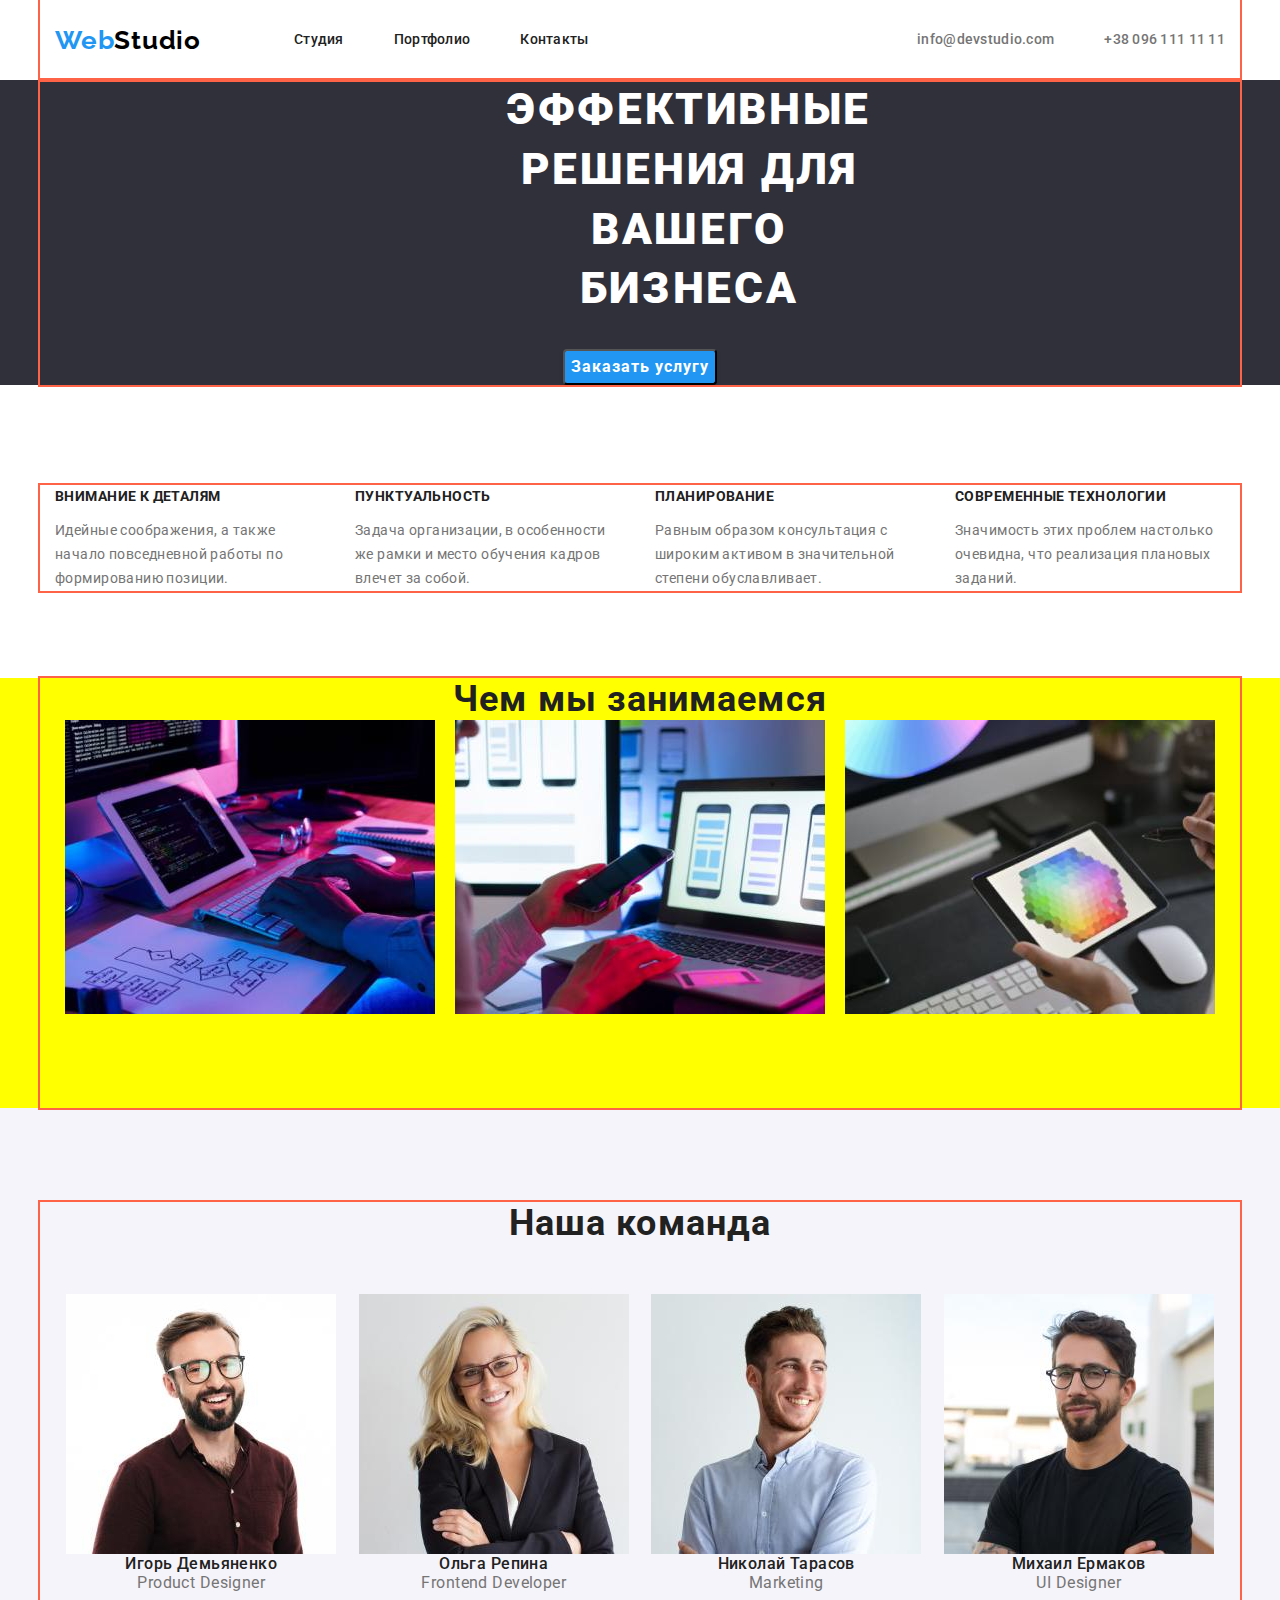
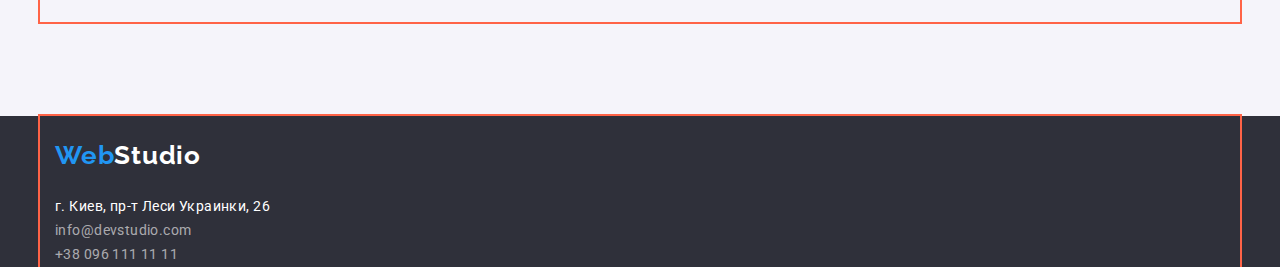
==== index.html @ dabff75e "rep" ====
<!DOCTYPE html>
<html lang="ru">
  <head>
    <meta charset="UTF-8" />
    <meta http-equiv="X-UA-Compatible" content="IE=edge" />
    <meta name="viewport" content="width=device-width, initial-scale=1.0" />
    <link
      rel="stylesheet"
      href="https://cdnjs.cloudflare.com/ajax/libs/modern-normalize/1.1.0/modern-normalize.min.css"
    />
    <link rel="preconnect" href="https://fonts.googleapis.com" />
    <link rel="preconnect" href="https://fonts.gstatic.com" crossorigin />
    <link
      href="https://fonts.googleapis.com/css2?family=Raleway:wght@700&family=Roboto:wght@400;500;700;900&display=swap"
      rel="stylesheet"
    />
    <!-- normalize -->
    <link
      rel="stylesheet"
      href="https://cdnjs.cloudflare.com/ajax/libs/modern-normalize/1.1.0/modern-normalize.min.css"
      integrity="sha512-wpPYUAdjBVSE4KJnH1VR1HeZfpl1ub8YT/NKx4PuQ5NmX2tKuGu6U/JRp5y+Y8XG2tV+wKQpNHVUX03MfMFn9Q=="
      crossorigin="anonymous"
      referrerpolicy="no-referrer"
    />
    <link rel="stylesheet" href="./css/style.css" />
    <title>WebStudio</title>
  </head>
  <body>
    <!--Шапка сторінки-->
    <header class="header">
      <div class="container">
        <nav class="nav header-container">
          <a class="logo link" href="./index.html">Web<span class="header-logo">Studio</span></a>
          <ul class="list site-nav">
            <li class="item"><a class="link" href="./index.html">Студия</a></li>
            <li class="item"><a class="link" href="./portfolio.html">Портфолио</a></li>
            <li class="item"><a class="link" href="#contacts">Контакты</a></li>
          </ul>
          <ul class="list header-link">
            <li class="item">
              <a
                class="link"
                href="mailto:info@devstudio.com"
                title="написать эмейл на info@devstudio.com>info@devstudio.com"
                >info@devstudio.com</a
              >
            </li>
            <li class="item">
              <a class="link" href="tel:+380961111111" title="позвонить на +380961111111"
                >+38 096 111 11 11</a
              >
            </li>
          </ul>
        </nav>
      </div>
    </header>
    <main class="index-main">
      <!-- hero -->
      <section class="hero">
        <div class="container">
          <h1 class="hero-title">Эффективные решения для вашего бизнеса</h1>
          <button class="hero-btn" type="button">Заказать услугу</button>
        </div>
      </section>
      <!--Блок Особливості-->
      <section class="features">
        <div class="container">
          <h2 class="section-title visually-hidden">Особености</h2>
          <ul class="list">
            <li class="item">
              <h3 class="title">Внимание к деталям</h3>
              <p class="">
                Идейные соображения, а также начало повседневной работы по формированию позиции.
              </p>
            </li>
            <li class="item">
              <h3 class="title">Пунктуальность</h3>
              <p class="">
                Задача организации, в особенности же рамки и место обучения кадров влечет за собой.
              </p>
            </li>
            <li class="item">
              <h3 class="title">Планирование</h3>
              <p class="">
                Равным образом консультация с широким активом в значительной степени обуславливает.
              </p>
            </li>
            <li class="item">
              <h3 class="title">Современные технологии</h3>
              <p class="">
                Значимость этих проблем настолько очевидна, что реализация плановых заданий.
              </p>
            </li>
          </ul>
        </div>
      </section>
      <!--Чим займаємось-->
      <section class="work" list-item>
        <div class="container">
          <h2 class="section-title">Чем мы занимаемся</h2>
          <ul class="list">
            <li class="list-item">
              <img
                class="work-img"
                src="./images/index-img/imgcodding.jpg"
                alt="Фото написания програмного кода "
                width="370"
                height="294"
              />
            </li>
            <li class="list-item">
              <img
                class="work-img"
                src="./images/index-img/imgapp.jpg"
                alt="Фото создания мобильного приложения"
                width="370"
                height="294"
              />
            </li>
            <li class="list-item">
              <img
                class="work-img"
                src="./images/index-img/imgdesign.jpg"
                alt="Фото подбора дизайна проэкта"
                width="370"
                height="294"
              />
            </li>
          </ul>
        </div>
      </section>
      <!--Наша команда-->
      <section class="team">
        <div class="container">
          <h2 class="section-title">Наша команда</h2>
          <ul class="list">
            <li class="team-item">
              <img
                class="team-img"
                src="./images/index-img/team/imgihordemyanenko.jpg"
                alt="Фото Игоря Демяненка"
                width="270"
                height="260"
              />
              <h3 class="team-title">Игорь Демьяненко</h3>
              <p lang="en" class="team-text">Product Designer</p>
            </li>
            <li class="team-item">
              <img
                class="team-img"
                src="./images/index-img/team/imgolgarepina.jpg"
                alt="Фото Ольги Репиной"
                width="270"
                height="260"
              />
              <h3 class="team-title">Ольга Репина</h3>
              <p lang="en" class="team-text">Frontend Developer</p>
            </li>
            <li class="team-item">
              <img
                class="team-img"
                src="./images/index-img/team/imgnikolaytarasov.jpg"
                alt="Фото Николая Тарасова"
                width="270"
                height="260"
              />
              <h3 class="team-title">Николай Тарасов</h3>
              <p lang="en" class="team-text">Marketing</p>
            </li>
            <li class="team-item">
              <img
                class="team-img"
                src="./images/index-img/team/imgmihailermakov.jpg"
                alt="Фото Михаила Ермакова"
                width="270"
                height="260"
              />
              <h3 class="team-title">Михаил Ермаков</h3>
              <p lang="en" class="team-text">UI Designer</p>
            </li>
          </ul>
        </div>
      </section>
    </main>
    <!-- Footer -->
    <footer class="footer">
      <div class="container">
        <a class="logo link" href="./index.html">Web<span class="footer-logo">Studio</span></a>
        <address class="address" id="contacts">
          <ul class="list">
            <li class="address-item">
              <a
                class="link address-link"
                href="https://goo.gl/maps/cNJtUJa9J2kEtoYp9"
                target="_blank"
                rel="noopener noreferrer"
                title="Ссылка на карты с адресом: г. Киев, пр-т Леси Украинки, 26"
                >г. Киев, пр-т Леси Украинки, 26</a
              >
            </li>
            <li class="address-item">
              <a
                class="link address-link"
                href="mailto:info@devstudio.com"
                title="написать эмейл на info@devstudio.com"
                >info@devstudio.com</a
              >
            </li>
            <li class="address-item address-link">
              <a class="link" href="tel:+380961111111" title="позвонить на +380961111111"
                >+38 096 111 11 11</a
              >
            </li>
          </ul>
        </address>
      </div>
    </footer>
  </body>
</html>
---- css/style.css ----
/* Link Styles */
:root {
	/* Кольори */
	--primary-black: #212121;
	--primary-white: #FFFFFF;
	--dark-background: #2F303A;
	--transparent-white: rgba(255, 255, 255, 0.6);
	--accent: #2196F3;
	--logo-bl: #000000;
	--page-grey: #757575;
	--main-font-family: "Roboto", sans-serif;
	--logo-font-family: "Raleway", sans-serif;
	--btn-hover: #188CE8;
	--light-grey-bgc: #F5F4FA;
}
/* visually-hidden */

.visually-hidden {
	position: absolute;
	white-space: nowrap;
	width: 1px;
	height: 1px;
	overflow: hidden;
	border: 0;
	padding: 0;
	clip: rect(0 0 0 0);
	clip-path: inset(50%);
	margin: -1px;
}

/* hover */
.site-nav .link:hover,
.site-nav .link:focus,
.header-link .link:hover,
.header-link .link:focus,
.address-link:hover,
.address-link:focus {
	color: var(--accent);
}


/* hero-btn hover */
.hero-btn:hover,
.hero-btn:focus {
	color: var(--primary-white);
	background-color: var(--btn-hover);
}


/* Global styles */
body {
	font-family: var(--main-font-family);
	font-size: 14px;
	line-height: 1.71;
	letter-spacing: 0.03em;
	color: var(--page-grey);
}
::selection {
	background-color: var(--accent);
	color: #FFFFFF;
}


/* reset styles */
.list {
	margin: 0;
	padding: 0;
	list-style: none;
}


h1,
h2,
h3,
h4,
h5,
h6,
p {
	margin: 0;
}

img {
	display: block;
}

.link {
	text-decoration: none;
	color: currentColor;
}


.container {
	width: 1200px;
	margin-left: auto;
	margin-right: auto;
	padding-left: 15px;
	padding-right: 15px;
	outline: 2px solid tomato;
}


/* header */
.header {
	background-color: var(--primary-white);

	font-weight: 500;
	font-size: 14px;
	line-height: 1.14;
	letter-spacing: 0.02em;

}
.logo {
	margin-right: 93px;
	display: inline-block;
	padding-top: 24px;
	padding-bottom: 24px;

	color: var(--accent);

	font-family: var(--logo-font-family);
	font-weight: 700;
	font-size: 26px;
	line-height: 1.19;
	letter-spacing: 0.03em;
}

.header-logo {
	color: var(--logo-bl);
}

.site-nav .link {
	display: block;
	padding-top: 32px;
	padding-bottom: 32px;

	color: var(--primary-black);


}

.header-container {
	display: flex;
	align-items: center;

	margin-left: 0;
	margin-right: 0;
}

.site-nav {
	display: flex;

}

.site-nav .item:not(:last-child) {
	margin-right: 50px;
}

.header-link {
	display: flex;
	margin-left: auto;
}

.header-link .item+.item {
	margin-left: 50px;

}
.header-link .link {
	display: block;
	padding-top: 32px;
	padding-bottom: 32px;

	color: var(--page-grey);

}
/* index-page styles */


/* Custom Styles */
.section-title {
	font-weight: 700;
	font-size: 36px;
	line-height: 1.17;
	text-align: center;
	letter-spacing: 0.03em;
	color: var(--primary-black);
}


/* hero-section styles */

.hero-btn {
	display: flex;
	align-items: center;
	margin-top: 0;
	margin-left: auto;
	margin-right: auto;

	background-color: var(--accent);
	box-shadow: 0px 4px 4px rgba(0, 0, 0, 0.15);
	border-radius: 4px;

	color: var(--primary-white);
	font-family: inherit;
	font-weight: 700;
	font-size: 16px;
	line-height: 1.88;	
	text-align: center;
	letter-spacing: 0.06em;
	cursor: pointer;
}

.hero {
	margin-top: 0;
	margin-bottom: 0;
	text-align: center;
	background-color: var(--dark-background);
}

.hero-title {
	display: inline-block;
	margin: 0 452px;
	margin-bottom: 30px;
	font-weight: 900;
	font-size: 44px;
	line-height: 1.36;
	text-align: center;
	letter-spacing: 0.06em;
	text-transform: uppercase;
	color: var(--primary-white);
}



/* features-section styles */
.features .section-title {
	margin-top: 0;
	margin-bottom: 67px;

}
.features {
	background: var(--primary-white);
	padding-top: 100px;
	padding-bottom: 87px;
}

.features .title {
	margin-top: 0;
	margin-bottom: 10px;


	font-weight: 700;
	font-size: 14px;
	text-transform: uppercase;
	color: var(--primary-black);
}

.features p {
	margin-top: 0;
	margin-bottom: 87px;

}
.features .list{
	display: flex;
	flex-wrap: wrap;

}
.features .item{
		width: 270px;
}
.features .item + .item{
	margin-left: 30px;
}
.features p:last-child {
	margin-bottom: 0;
}

/* work-section styles */
.work {
	text-align: center;
	background-color: yellow;
	padding-bottom: 94;
	margin-top: 0;
	margin-bottom: 0;
}

.work .section-title {
	display: inline;
	margin-top: 0;
	margin-bottom: 50px;
}

.work .list {
	display: flex;
	flex-direction: row;
}

.work .list-item {
	margin-bottom: 94px;
	margin-left: auto;
	margin-right: auto;
}

.work .list-item:last-child {
	margin-bottom: 0;
}

/* team-section styles */
.team {
	padding-top: 94px;
	padding-bottom: 94px;
	background-color: var(--light-grey-bgc);
}

.team-item {
	text-align: center;

}

.team .list {
	display: flex;
	flex-direction: row;

}

.team .section-title {
	margin-top: 0;
	margin-bottom: 50px;
}

.team-title,
.team-text,
.team-img {
	margin-top: 0;
	font-size: 16px;
	line-height: 1.19;
}

.team-item {
	margin-left: auto;
	margin-right: auto;
}

.team-text {
	margin-bottom: 30px;
}

.team-title {
	color: var(--primary-black);
	font-weight: 500;
}

/* Portfolio-page styles */
.portfolio {
	padding-top: 94px;
	padding-bottom: 94px;
	text-align: left;
}


.portfolio-list .work-names {
	margin-top: 0;
	margin-bottom: 20px;
}

.portfolio-list .subtitle {
	margin-top: 0;
	margin-bottom: 4px;
}

.filter-btn {
	background-color: var(--light-grey-bgc);
	color: var(--primary-black);
	font-family: inherit;
	font-weight: 500;
	font-size: 16px;
	line-height: 1.62;
	text-align: center;
	cursor: pointer;
	border-radius: 4px;
}

.hover-text {
	max-width: 370px;
	margin-top: 0;
}

.filter-list {
	display: flex;
	flex-direction: row;
	align-items: center;
	gap: 8px;
	justify-content: center;
	margin-bottom: 34px;
}

.portfolio-list {
	display: flex;
	flex-wrap: wrap;
	align-items: center;
	justify-content: center;
	gap: 15px;
	padding-bottom: 20px;
}

.filter-btn:hover,
.filter-btn:focus {
	background-color: var(--accent);
	color: var(--primary-white);
}


.portfolio-list .subtitle {
	font-weight: 700;
	font-size: 18px;
	line-height: 2;
	letter-spacing: 0.06em;
	color: var(--primary-black);

}

.portfolio-list .work-names {
	font-size: 16px;
	line-height: 1.88;
	margin-top: 0;
	margin-bottom: 0;
}




/* footer styles */
.footer-logo {
	color: var(--primary-white);
}

.footer {
	background-color: var(--dark-background);
}

.address-link[target="_blank"] {
	color: var(--primary-white);
}


.address {
	font-style: inherit;
	color: var(--transparent-white);
}
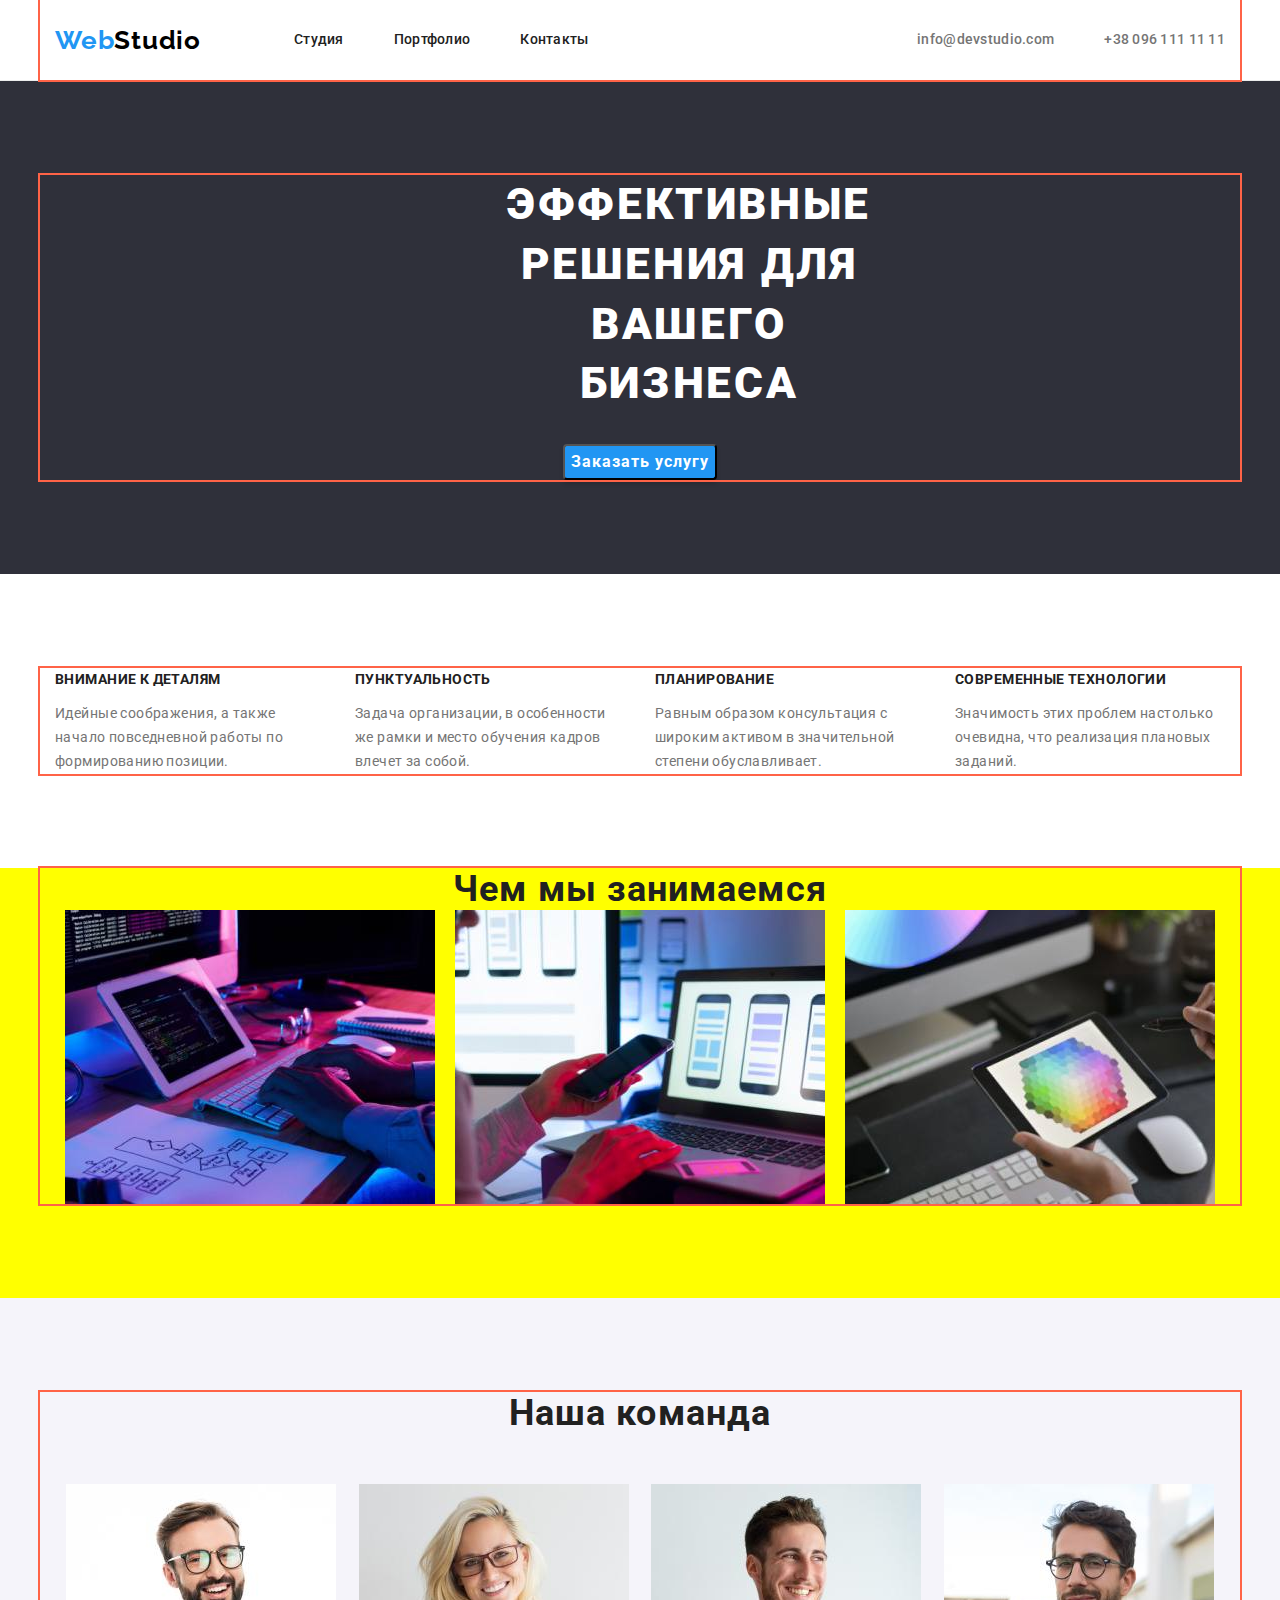
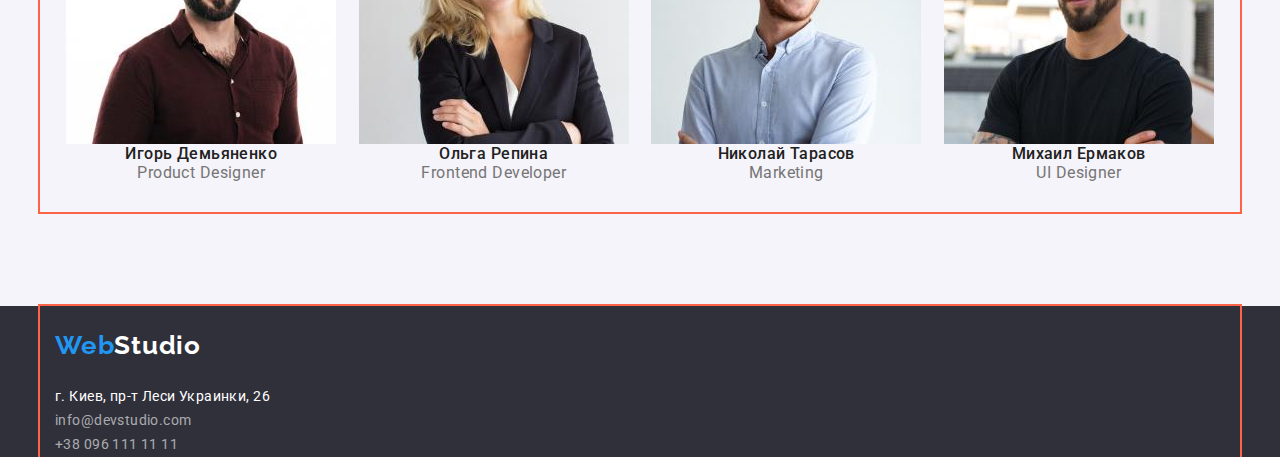
==== commit 027895b7: "rep" ====
--- a/index.html
+++ b/index.html
@@ -56,14 +56,14 @@
     </header>
     <main class="index-main">
       <!-- hero -->
-      <section class="hero">
+      <section class="hero section">
         <div class="container">
           <h1 class="hero-title">Эффективные решения для вашего бизнеса</h1>
           <button class="hero-btn" type="button">Заказать услугу</button>
         </div>
       </section>
       <!--Блок Особливості-->
-      <section class="features">
+      <section class="features section">
         <div class="container">
           <h2 class="section-title visually-hidden">Особености</h2>
           <ul class="list">
@@ -95,7 +95,7 @@
         </div>
       </section>
       <!--Чим займаємось-->
-      <section class="work" list-item>
+      <section class="work section" list-item>
         <div class="container">
           <h2 class="section-title">Чем мы занимаемся</h2>
           <ul class="list">
@@ -130,7 +130,7 @@
         </div>
       </section>
       <!--Наша команда-->
-      <section class="team">
+      <section class="team section">
         <div class="container">
           <h2 class="section-title">Наша команда</h2>
           <ul class="list">
--- a/css/style.css
+++ b/css/style.css
@@ -13,6 +13,7 @@
 	--btn-hover: #188CE8;
 	--light-grey-bgc: #F5F4FA;
 }
+
 /* visually-hidden */
 
 .visually-hidden {
@@ -55,6 +56,7 @@
 	letter-spacing: 0.03em;
 	color: var(--page-grey);
 }
+
 ::selection {
 	background-color: var(--accent);
 	color: #FFFFFF;
@@ -68,6 +70,15 @@
 	list-style: none;
 }
 
+.section {
+	padding-top: 94px;
+	padding-bottom: 94px;
+}
+
+img {
+	display: block;
+	padding: 0;
+}
 
 h1,
 h2,
@@ -75,7 +86,8 @@
 h4,
 h5,
 h6,
-p {
+p,
+ul {
 	margin: 0;
 }
 
@@ -102,13 +114,14 @@
 /* header */
 .header {
 	background-color: var(--primary-white);
-
+	border-bottom: 1px solid #ECECEC;
 	font-weight: 500;
 	font-size: 14px;
 	line-height: 1.14;
 	letter-spacing: 0.02em;
 
 }
+
 .logo {
 	margin-right: 93px;
 	display: inline-block;
@@ -164,6 +177,7 @@
 	margin-left: 50px;
 
 }
+
 .header-link .link {
 	display: block;
 	padding-top: 32px;
@@ -172,6 +186,7 @@
 	color: var(--page-grey);
 
 }
+
 /* index-page styles */
 
 
@@ -203,7 +218,7 @@
 	font-family: inherit;
 	font-weight: 700;
 	font-size: 16px;
-	line-height: 1.88;	
+	line-height: 1.88;
 	text-align: center;
 	letter-spacing: 0.06em;
 	cursor: pointer;
@@ -237,10 +252,9 @@
 	margin-bottom: 67px;
 
 }
+
 .features {
 	background: var(--primary-white);
-	padding-top: 100px;
-	padding-bottom: 87px;
 }
 
 .features .title {
@@ -259,17 +273,21 @@
 	margin-bottom: 87px;
 
 }
-.features .list{
+
+.features .list {
 	display: flex;
 	flex-wrap: wrap;
 
 }
-.features .item{
-		width: 270px;
-}
-.features .item + .item{
+
+.features .item {
+	width: calc((100% - 90px) / 4);
+}
+
+.features .item+.item {
 	margin-left: 30px;
 }
+
 .features p:last-child {
 	margin-bottom: 0;
 }
@@ -278,7 +296,7 @@
 .work {
 	text-align: center;
 	background-color: yellow;
-	padding-bottom: 94;
+	padding-top: 0;
 	margin-top: 0;
 	margin-bottom: 0;
 }
@@ -295,7 +313,7 @@
 }
 
 .work .list-item {
-	margin-bottom: 94px;
+	/* margin-bottom: 94px; */
 	margin-left: auto;
 	margin-right: auto;
 }
@@ -306,8 +324,6 @@
 
 /* team-section styles */
 .team {
-	padding-top: 94px;
-	padding-bottom: 94px;
 	background-color: var(--light-grey-bgc);
 }
 
@@ -351,8 +367,7 @@
 
 /* Portfolio-page styles */
 .portfolio {
-	padding-top: 94px;
-	padding-bottom: 94px;
+
 	text-align: left;
 }
 
@@ -379,10 +394,6 @@
 	border-radius: 4px;
 }
 
-.hover-text {
-	max-width: 370px;
-	margin-top: 0;
-}
 
 .filter-list {
 	display: flex;
@@ -396,10 +407,25 @@
 .portfolio-list {
 	display: flex;
 	flex-wrap: wrap;
-	align-items: center;
-	justify-content: center;
-	gap: 15px;
+	/* justify-content: space-between;  робить дирку в разі іншої кількості елементів*/
+}
+
+.portfolio-list li {
+	width: calc((100% - 60px) / 3);
+	margin-bottom: 30px;
+	margin-right: 30px;
 	padding-bottom: 20px;
+	border-bottom: 1px solid #EEEEEE;
+
+}
+
+.portfolio-list li:nth-child(3n) {
+	margin-right: 0;
+
+}
+
+.portfolio-list li:nth-last-child(-n + 3) {
+	margin-bottom: 0;
 }
 
 .filter-btn:hover,
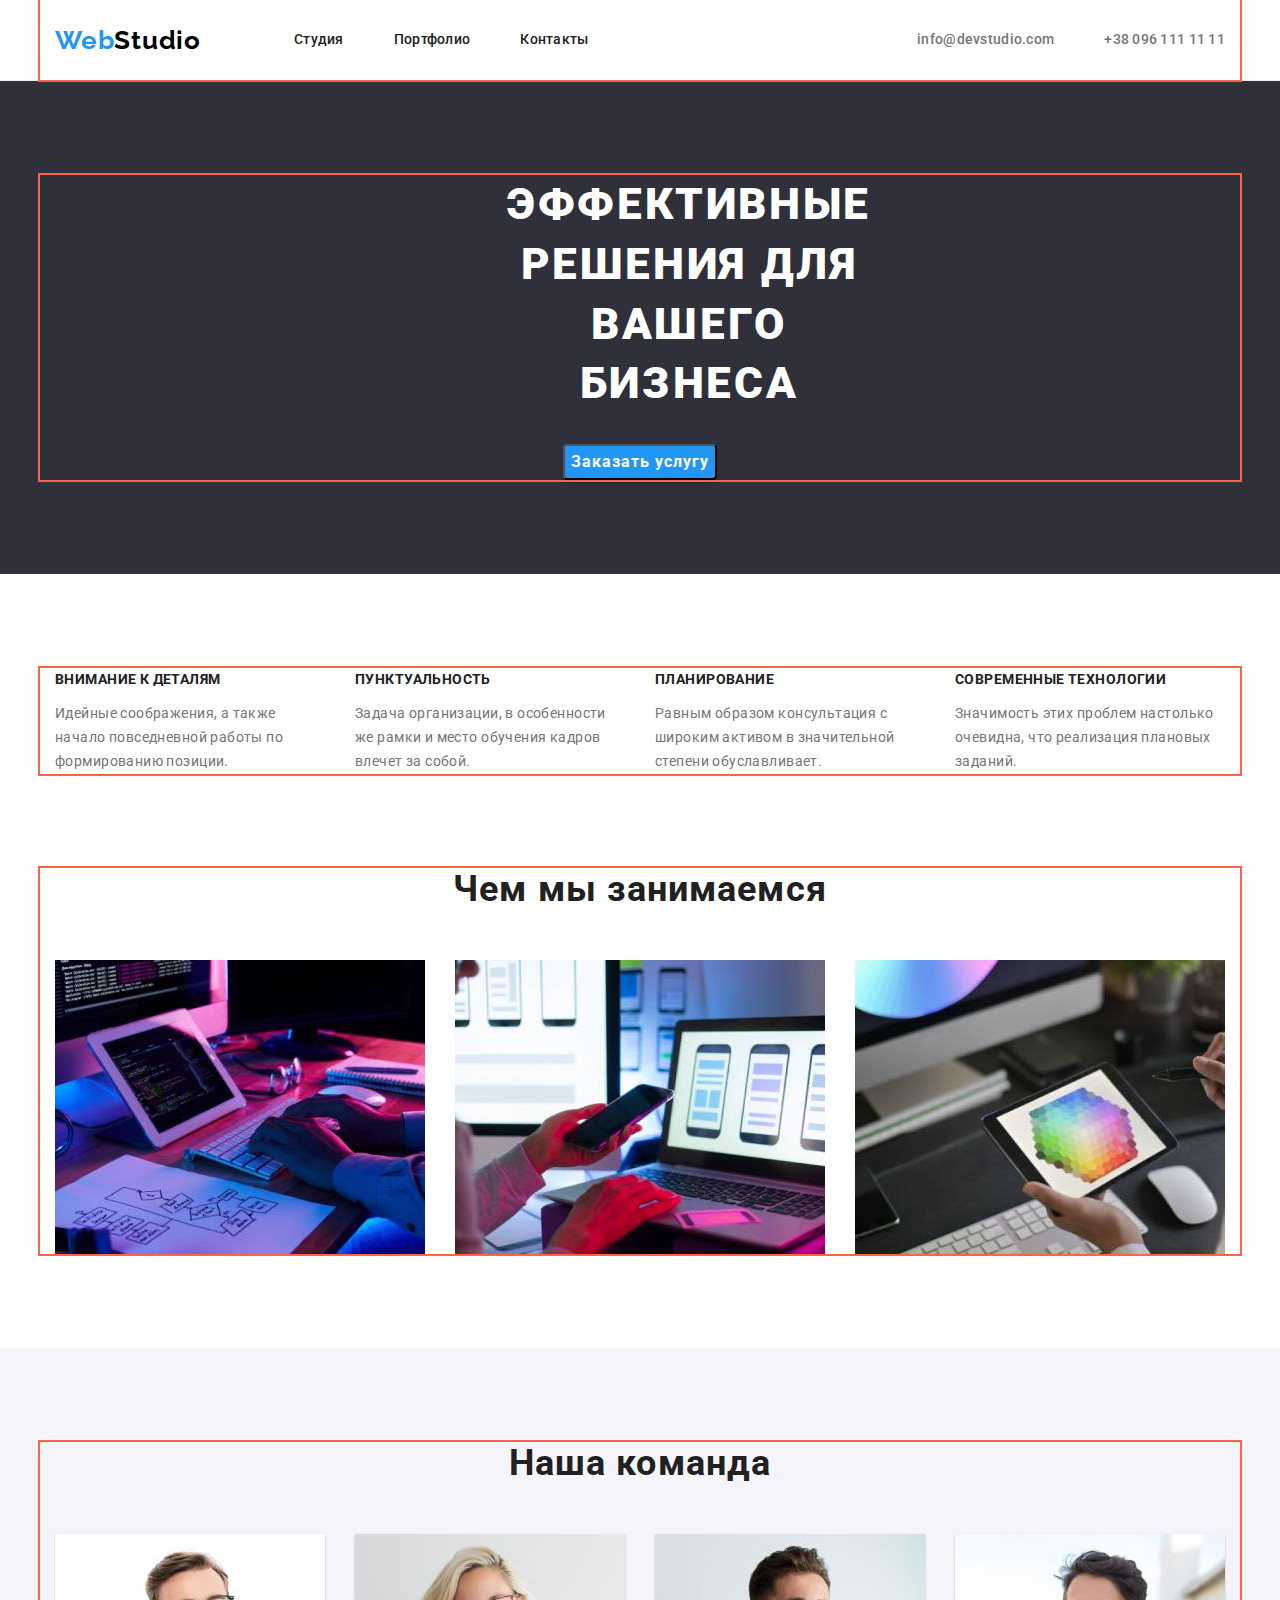
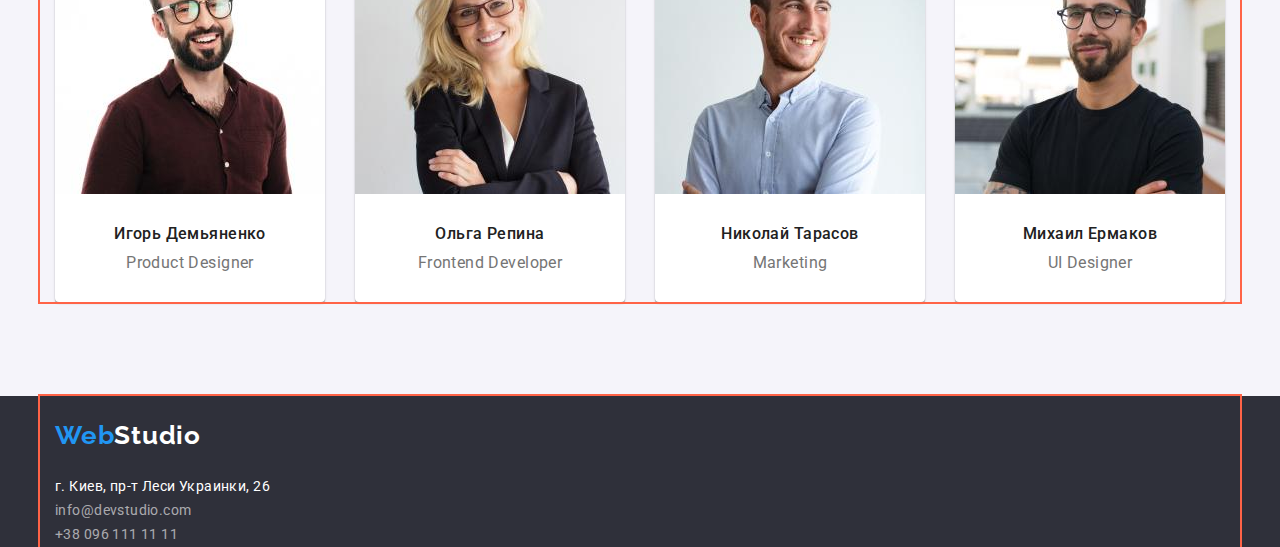
==== commit e24a1127: "hw3" ====
--- a/index.html
+++ b/index.html
@@ -95,11 +95,11 @@
         </div>
       </section>
       <!--Чим займаємось-->
-      <section class="work section" list-item>
+      <section class="work section">
         <div class="container">
           <h2 class="section-title">Чем мы занимаемся</h2>
           <ul class="list">
-            <li class="list-item">
+            <li class="item">
               <img
                 class="work-img"
                 src="./images/index-img/imgcodding.jpg"
@@ -108,7 +108,7 @@
                 height="294"
               />
             </li>
-            <li class="list-item">
+            <li class="item">
               <img
                 class="work-img"
                 src="./images/index-img/imgapp.jpg"
@@ -117,7 +117,7 @@
                 height="294"
               />
             </li>
-            <li class="list-item">
+            <li class="item">
               <img
                 class="work-img"
                 src="./images/index-img/imgdesign.jpg"
@@ -134,7 +134,7 @@
         <div class="container">
           <h2 class="section-title">Наша команда</h2>
           <ul class="list">
-            <li class="team-item">
+            <li class="item">
               <img
                 class="team-img"
                 src="./images/index-img/team/imgihordemyanenko.jpg"
@@ -145,7 +145,7 @@
               <h3 class="team-title">Игорь Демьяненко</h3>
               <p lang="en" class="team-text">Product Designer</p>
             </li>
-            <li class="team-item">
+            <li class="item">
               <img
                 class="team-img"
                 src="./images/index-img/team/imgolgarepina.jpg"
@@ -156,7 +156,7 @@
               <h3 class="team-title">Ольга Репина</h3>
               <p lang="en" class="team-text">Frontend Developer</p>
             </li>
-            <li class="team-item">
+            <li class="item">
               <img
                 class="team-img"
                 src="./images/index-img/team/imgnikolaytarasov.jpg"
@@ -167,7 +167,7 @@
               <h3 class="team-title">Николай Тарасов</h3>
               <p lang="en" class="team-text">Marketing</p>
             </li>
-            <li class="team-item">
+            <li class="item">
               <img
                 class="team-img"
                 src="./images/index-img/team/imgmihailermakov.jpg"
--- a/css/style.css
+++ b/css/style.css
@@ -270,7 +270,7 @@
 
 .features p {
 	margin-top: 0;
-	margin-bottom: 87px;
+
 
 }
 
@@ -278,10 +278,11 @@
 	display: flex;
 	flex-wrap: wrap;
 
+
 }
 
 .features .item {
-	width: calc((100% - 90px) / 4);
+	width: calc((100% - 3 * 30px) / 4);
 }
 
 .features .item+.item {
@@ -295,76 +296,88 @@
 /* work-section styles */
 .work {
 	text-align: center;
-	background-color: yellow;
+	background-color: var(--primary-white);
 	padding-top: 0;
-	margin-top: 0;
-	margin-bottom: 0;
 }
 
 .work .section-title {
-	display: inline;
-	margin-top: 0;
-	margin-bottom: 50px;
-}
-
-.work .list {
-	display: flex;
-	flex-direction: row;
-}
-
-.work .list-item {
-	/* margin-bottom: 94px; */
 	margin-left: auto;
 	margin-right: auto;
-}
-
-.work .list-item:last-child {
+	margin-bottom: 50px;
+}
+
+.work .list {
+	display: flex;
+	margin-right: 0;
+}
+
+.work .item {
+	width: calc((100% - 2 * 30) / 3);
+
+}
+
+.work .item+.item {
+	margin-left: 30px;
+
+}
+
+.work .list-item:nth-last-child(-n + 3) {
 	margin-bottom: 0;
 }
 
 /* team-section styles */
 .team {
+	width: calc((100% - 3 * 30) / 4);
 	background-color: var(--light-grey-bgc);
-}
-
-.team-item {
-	text-align: center;
-
-}
+	margin-bottom: 0;
+}
+
+
 
 .team .list {
 	display: flex;
-	flex-direction: row;
+	width: calc((100% - 3 * 30px) / 4);
 
 }
 
 .team .section-title {
-	margin-top: 0;
 	margin-bottom: 50px;
 }
 
 .team-title,
 .team-text,
 .team-img {
-	margin-top: 0;
 	font-size: 16px;
 	line-height: 1.19;
 }
 
-.team-item {
-	margin-left: auto;
-	margin-right: auto;
-}
-
-.team-text {
+.team .item {
+	background-color: var(--primary-white);
+	padding-bottom: 30px;
+	border-radius: 0px 0px 4px 4px;
+	box-shadow: 0px 1px 3px rgba(0, 0, 0, 0.12), 0px 1px 1px rgba(0, 0, 0, 0.14), 0px 2px 1px rgba(0, 0, 0, 0.2);
+}
+
+.team .item+.item {
+	margin-left: 30px;
+	margin-right: 0;
+}
+
+.team-img {
 	margin-bottom: 30px;
 }
 
 .team-title {
+	text-align: center;
 	color: var(--primary-black);
 	font-weight: 500;
 }
 
+.team-text {
+	text-align: center;
+	margin-top: 10px;
+}
+
 /* Portfolio-page styles */
 .portfolio {
 
@@ -383,6 +396,8 @@
 }
 
 .filter-btn {
+	display: block;
+	padding: 6px 22px;
 	background-color: var(--light-grey-bgc);
 	color: var(--primary-black);
 	font-family: inherit;
@@ -397,11 +412,22 @@
 
 .filter-list {
 	display: flex;
-	flex-direction: row;
-	align-items: center;
-	gap: 8px;
-	justify-content: center;
+
+	/* text-align: center; */
+	width: 615px;
+
+	margin-left: auto;
+	margin-right: auto;
 	margin-bottom: 34px;
+}
+
+.filter-list .item {
+	margin-right: 0;
+}
+
+.filter-list .item+.item {
+	margin-left: 8px;
+
 }
 
 .portfolio-list {
@@ -419,6 +445,10 @@
 
 }
 
+
+/* крайні праві і нижні маржини */
+
+
 .portfolio-list li:nth-child(3n) {
 	margin-right: 0;
 
@@ -427,6 +457,15 @@
 .portfolio-list li:nth-last-child(-n + 3) {
 	margin-bottom: 0;
 }
+
+
+/* альтернатива */
+/* .portfolio-list li:not(:nth-child(3n)){
+	margin-right: 0; 
+} */
+/* .portfolio-list :not(li:nth-last-child(-n + 3)) {
+	margin-bottom: 30;
+} */
 
 .filter-btn:hover,
 .filter-btn:focus {
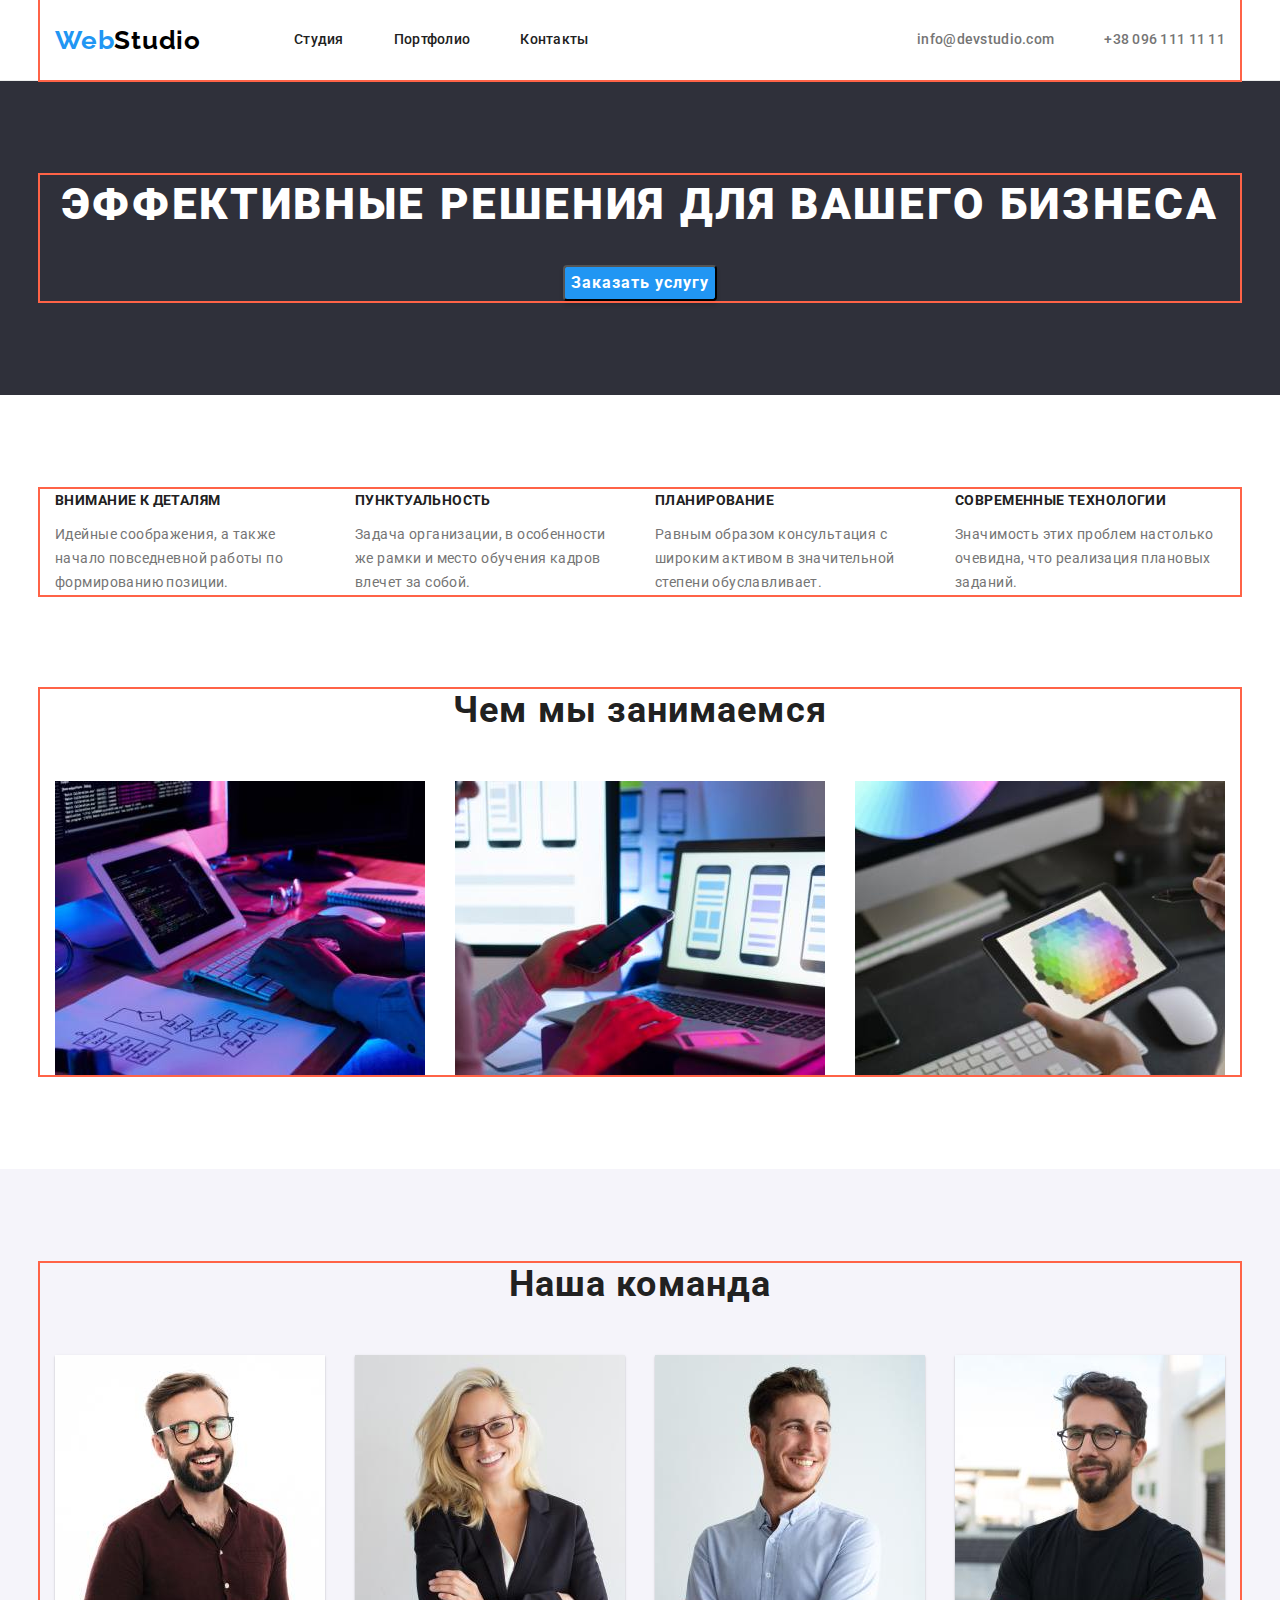
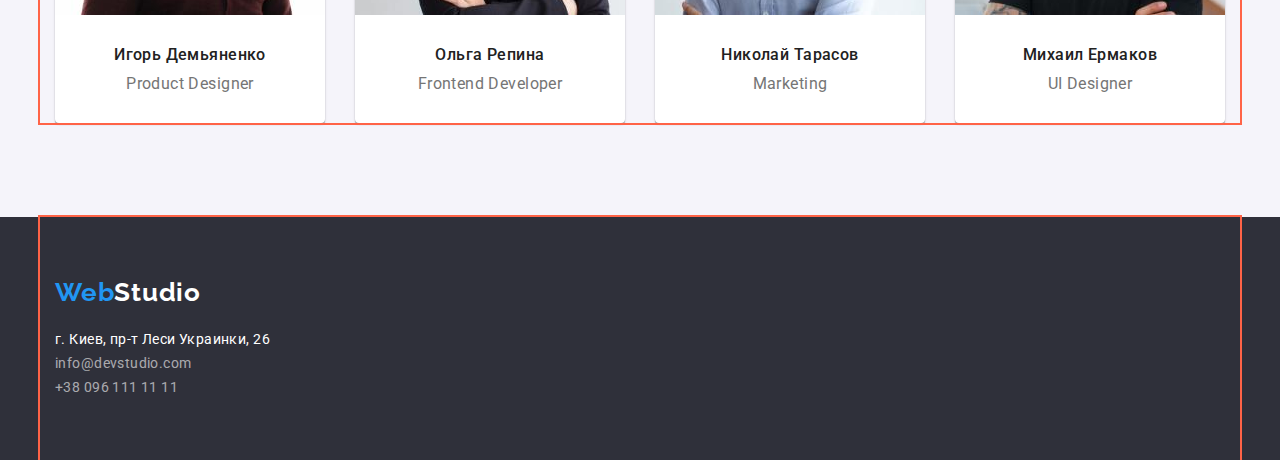
==== commit b4919df3: "footer" ====
--- a/index.html
+++ b/index.html
@@ -185,8 +185,8 @@
     <!-- Footer -->
     <footer class="footer">
       <div class="container">
-        <a class="logo link" href="./index.html">Web<span class="footer-logo">Studio</span></a>
         <address class="address" id="contacts">
+          <a class="logo link" href="./index.html">Web<span class="footer-logo">Studio</span></a>
           <ul class="list">
             <li class="address-item">
               <a
--- a/css/style.css
+++ b/css/style.css
@@ -34,8 +34,8 @@
 .site-nav .link:focus,
 .header-link .link:hover,
 .header-link .link:focus,
-.address-link:hover,
-.address-link:focus {
+.address-item a:hover,
+.address-item a:focus {
 	color: var(--accent);
 }
 
@@ -227,13 +227,16 @@
 .hero {
 	margin-top: 0;
 	margin-bottom: 0;
+	padding: 200px auto;
+
+
+
 	text-align: center;
 	background-color: var(--dark-background);
 }
 
 .hero-title {
 	display: inline-block;
-	margin: 0 452px;
 	margin-bottom: 30px;
 	font-weight: 900;
 	font-size: 44px;
@@ -498,16 +501,32 @@
 	color: var(--primary-white);
 }
 
+
+.footer a[class="logo link"] {
+	
+	padding: 0;
+	margin: 0;
+	margin-bottom: 20px;
+}
+
 .footer {
 	background-color: var(--dark-background);
 }
 
+/* .footer .list{
+		display: flex;
+		flex-direction: column;
+		padding-top: 60px;
+		padding-bottom: 60px;
+} */
 .address-link[target="_blank"] {
 	color: var(--primary-white);
 }
-
-
 .address {
+	display: flex;
+	flex-direction: column;
+	padding-top: 60px;
+	padding-bottom: 60px;
 	font-style: inherit;
 	color: var(--transparent-white);
 }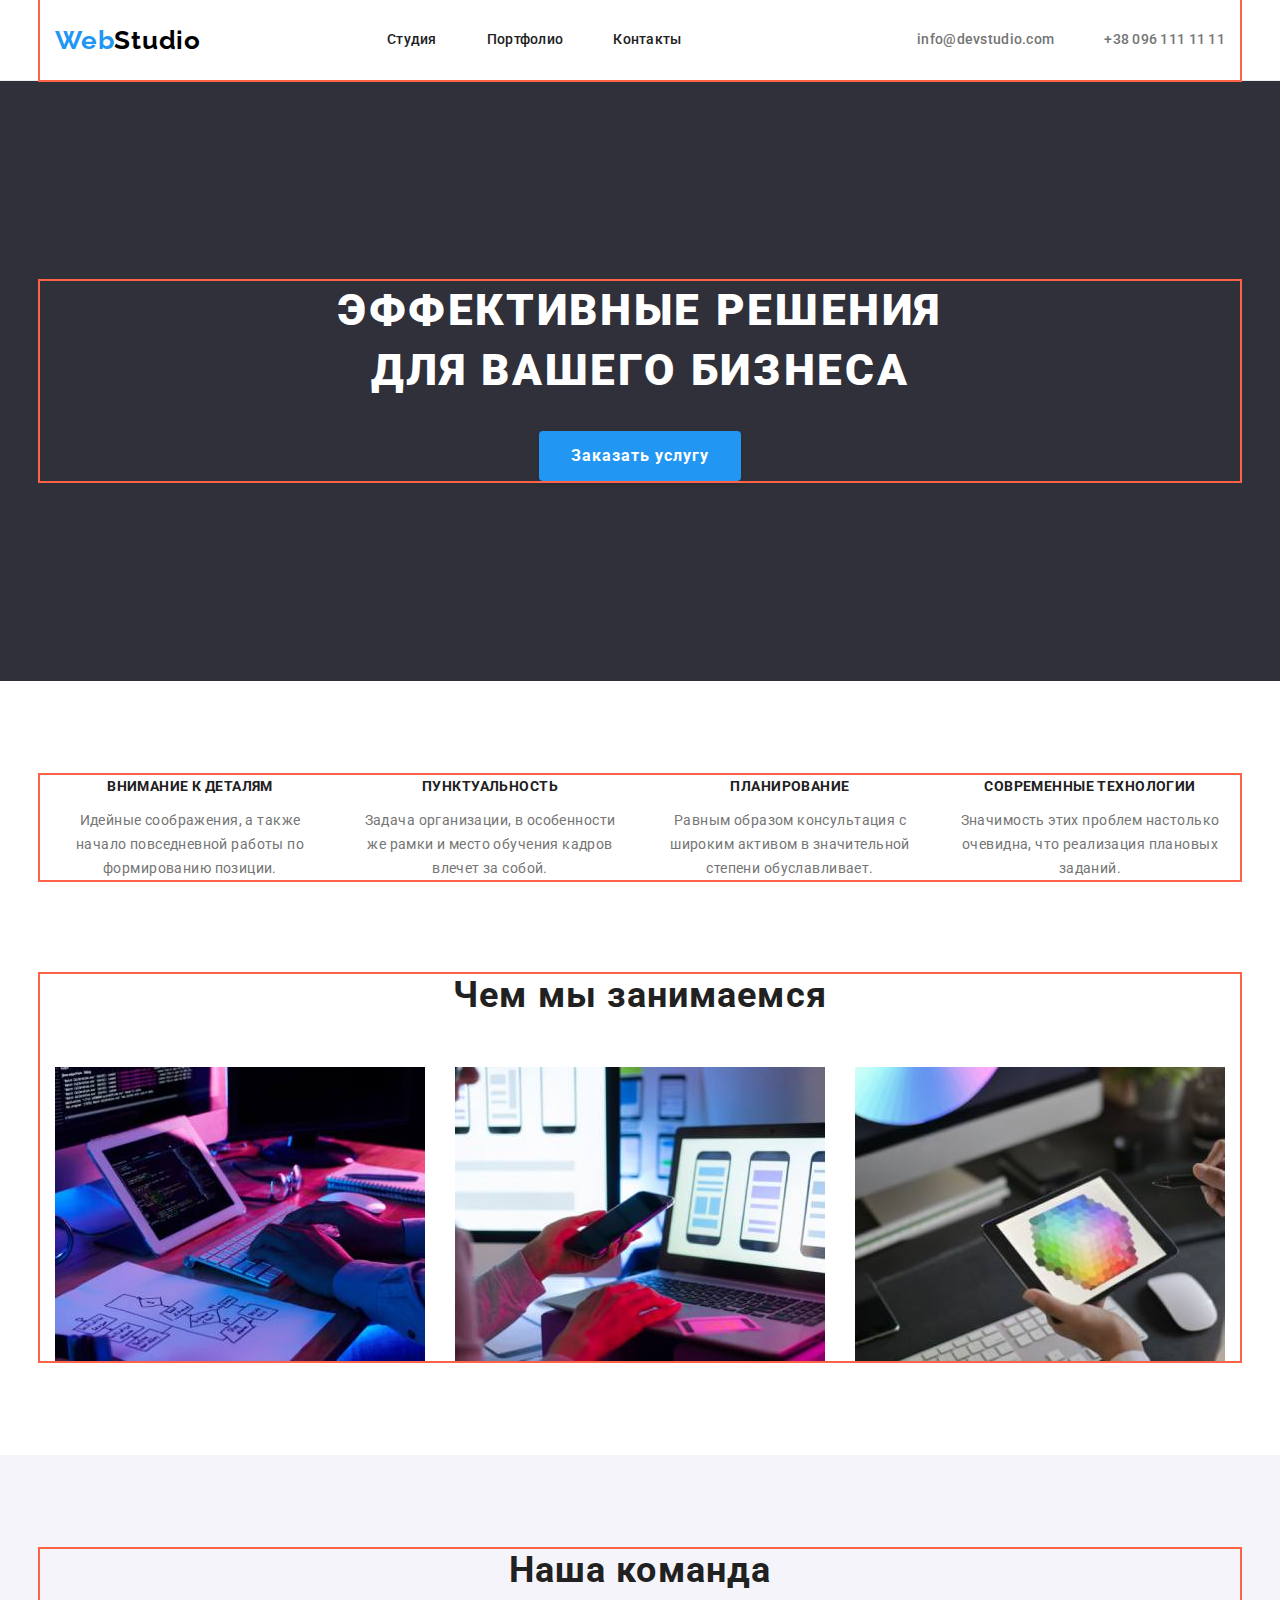
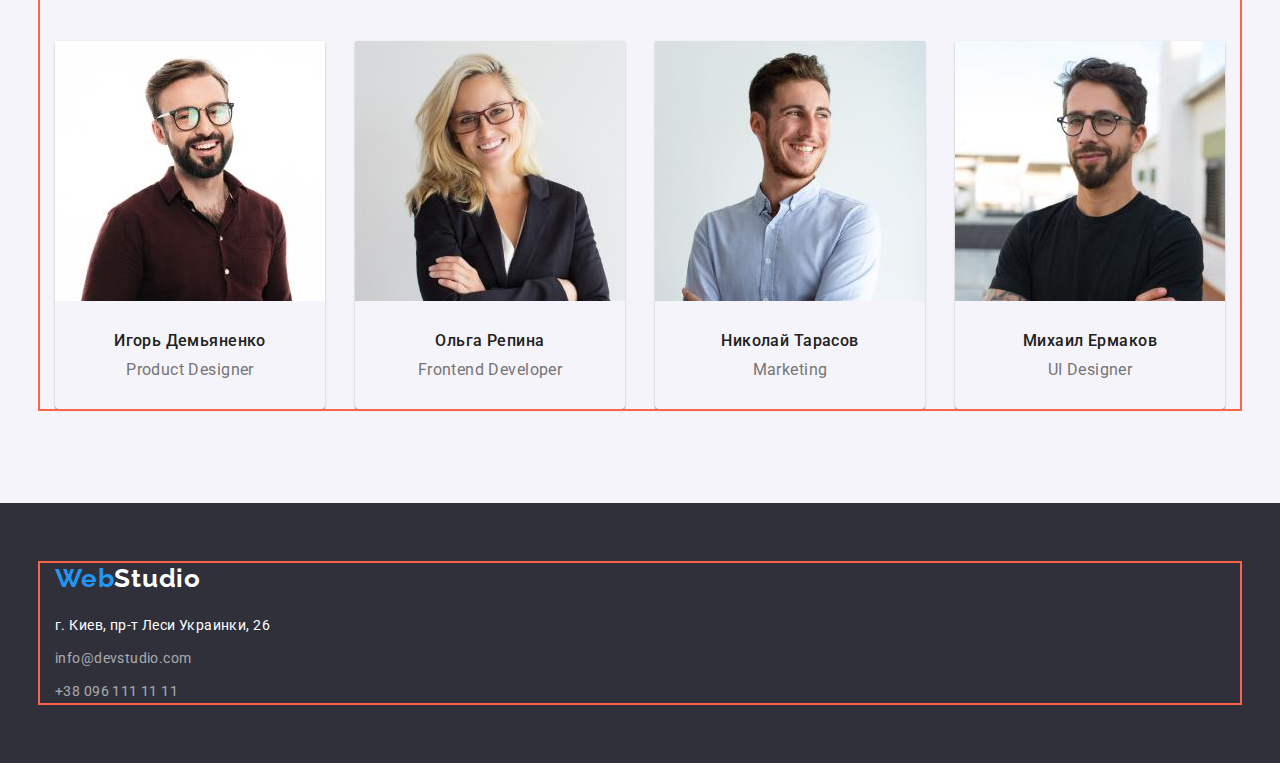
==== commit f732fd19: "виправлення" ====
--- a/index.html
+++ b/index.html
@@ -65,8 +65,8 @@
       <!--Блок Особливості-->
       <section class="features section">
         <div class="container">
-          <h2 class="section-title visually-hidden">Особености</h2>
-          <ul class="list">
+          <h2 class="visually-hidden">Особености</h2>
+          <ul class="list card-set">
             <li class="item">
               <h3 class="title">Внимание к деталям</h3>
               <p class="">
@@ -98,7 +98,7 @@
       <section class="work section">
         <div class="container">
           <h2 class="section-title">Чем мы занимаемся</h2>
-          <ul class="list">
+          <ul class="list card-set">
             <li class="item">
               <img
                 class="work-img"
@@ -133,7 +133,7 @@
       <section class="team section">
         <div class="container">
           <h2 class="section-title">Наша команда</h2>
-          <ul class="list">
+          <ul class="list card-set">
             <li class="item">
               <img
                 class="team-img"
@@ -185,8 +185,8 @@
     <!-- Footer -->
     <footer class="footer">
       <div class="container">
-        <address class="address" id="contacts">
-          <a class="logo link" href="./index.html">Web<span class="footer-logo">Studio</span></a>
+				<a class="logo link" href="./index.html">Web<span class="footer-logo">Studio</span></a>
+        <address class="address" id="contacts">          
           <ul class="list">
             <li class="address-item">
               <a
@@ -206,8 +206,8 @@
                 >info@devstudio.com</a
               >
             </li>
-            <li class="address-item address-link">
-              <a class="link" href="tel:+380961111111" title="позвонить на +380961111111"
+            <li class="address-item">
+              <a class="link address-link" href="tel:+380961111111" title="позвонить на +380961111111"
                 >+38 096 111 11 11</a
               >
             </li>
--- a/css/style.css
+++ b/css/style.css
@@ -50,6 +50,7 @@
 
 /* Global styles */
 body {
+	background-color: var(--primary-white);
 	font-family: var(--main-font-family);
 	font-size: 14px;
 	line-height: 1.71;
@@ -71,6 +72,7 @@
 }
 
 .section {
+	text-align: center;
 	padding-top: 94px;
 	padding-bottom: 94px;
 }
@@ -113,7 +115,6 @@
 
 /* header */
 .header {
-	background-color: var(--primary-white);
 	border-bottom: 1px solid #ECECEC;
 	font-weight: 500;
 	font-size: 14px;
@@ -124,10 +125,7 @@
 
 .logo {
 	margin-right: 93px;
-	display: inline-block;
-	padding-top: 24px;
-	padding-bottom: 24px;
-
+	display: block;
 	color: var(--accent);
 
 	font-family: var(--logo-font-family);
@@ -139,6 +137,7 @@
 
 .header-logo {
 	color: var(--logo-bl);
+	margin-right: 93px;
 }
 
 .site-nav .link {
@@ -154,9 +153,6 @@
 .header-container {
 	display: flex;
 	align-items: center;
-
-	margin-left: 0;
-	margin-right: 0;
 }
 
 .site-nav {
@@ -164,7 +160,8 @@
 
 }
 
-.site-nav .item:not(:last-child) {
+.site-nav .item:not(:last-child),
+.header-link .item:not(:last-child) {
 	margin-right: 50px;
 }
 
@@ -173,10 +170,12 @@
 	margin-left: auto;
 }
 
-.header-link .item+.item {
+
+/* analog  */
+/* .header-link .item+.item {
 	margin-left: 50px;
 
-}
+} */
 
 .header-link .link {
 	display: block;
@@ -192,6 +191,7 @@
 
 /* Custom Styles */
 .section-title {
+	margin-bottom: 50px;
 	font-weight: 700;
 	font-size: 36px;
 	line-height: 1.17;
@@ -206,14 +206,14 @@
 .hero-btn {
 	display: flex;
 	align-items: center;
-	margin-top: 0;
 	margin-left: auto;
 	margin-right: auto;
+	padding: 10px 32px;
 
 	background-color: var(--accent);
 	box-shadow: 0px 4px 4px rgba(0, 0, 0, 0.15);
 	border-radius: 4px;
-
+	border: none;
 	color: var(--primary-white);
 	font-family: inherit;
 	font-weight: 700;
@@ -225,18 +225,15 @@
 }
 
 .hero {
-	margin-top: 0;
-	margin-bottom: 0;
-	padding: 200px auto;
-
-
-
+	padding-top: 200px;
+	padding-bottom: 200px;
 	text-align: center;
 	background-color: var(--dark-background);
 }
 
 .hero-title {
 	display: inline-block;
+	max-width: 670px;
 	margin-bottom: 30px;
 	font-weight: 900;
 	font-size: 44px;
@@ -247,6 +244,11 @@
 	color: var(--primary-white);
 }
 
+.card-set {
+	display: flex;
+	flex-wrap: wrap;
+	gap: 30px;
+}
 
 
 /* features-section styles */
@@ -256,9 +258,7 @@
 
 }
 
-.features {
-	background: var(--primary-white);
-}
+
 
 .features .title {
 	margin-top: 0;
@@ -286,11 +286,9 @@
 
 .features .item {
 	width: calc((100% - 3 * 30px) / 4);
-}
-
-.features .item+.item {
-	margin-left: 30px;
-}
+	gap: 30px;
+}
+
 
 .features p:last-child {
 	margin-bottom: 0;
@@ -298,53 +296,20 @@
 
 /* work-section styles */
 .work {
-	text-align: center;
-	background-color: var(--primary-white);
 	padding-top: 0;
 }
 
-.work .section-title {
-	margin-left: auto;
-	margin-right: auto;
-	margin-bottom: 50px;
-}
-
-.work .list {
-	display: flex;
-	margin-right: 0;
-}
+
 
 .work .item {
-	width: calc((100% - 2 * 30) / 3);
-
-}
-
-.work .item+.item {
-	margin-left: 30px;
-
-}
-
-.work .list-item:nth-last-child(-n + 3) {
-	margin-bottom: 0;
+	width: calc((100% - 2 * 30px) / 3);
+
 }
 
 /* team-section styles */
 .team {
-	width: calc((100% - 3 * 30) / 4);
 	background-color: var(--light-grey-bgc);
 	margin-bottom: 0;
-}
-
-
-
-.team .list {
-	display: flex;
-	width: calc((100% - 3 * 30px) / 4);
-
-}
-
-.team .section-title {
-	margin-bottom: 50px;
 }
 
 .team-title,
@@ -355,31 +320,24 @@
 }
 
 .team .item {
-	background-color: var(--primary-white);
+	text-align: center;
+	width: calc((100% - 3 * 30px) / 4);
 	padding-bottom: 30px;
 	border-radius: 0px 0px 4px 4px;
 	box-shadow: 0px 1px 3px rgba(0, 0, 0, 0.12), 0px 1px 1px rgba(0, 0, 0, 0.14), 0px 2px 1px rgba(0, 0, 0, 0.2);
 }
 
-.team .item+.item {
-	margin-left: 30px;
-	margin-right: 0;
-}
 
 .team-img {
 	margin-bottom: 30px;
 }
 
 .team-title {
-	text-align: center;
 	color: var(--primary-black);
 	font-weight: 500;
-}
-
-.team-text {
-	text-align: center;
-	margin-top: 10px;
-}
+	margin-bottom: 10px;
+}
+
 
 /* Portfolio-page styles */
 .portfolio {
@@ -400,6 +358,7 @@
 
 .filter-btn {
 	display: block;
+	border: none;
 	padding: 6px 22px;
 	background-color: var(--light-grey-bgc);
 	color: var(--primary-black);
@@ -407,7 +366,6 @@
 	font-weight: 500;
 	font-size: 16px;
 	line-height: 1.62;
-	text-align: center;
 	cursor: pointer;
 	border-radius: 4px;
 }
@@ -415,12 +373,7 @@
 
 .filter-list {
 	display: flex;
-
-	/* text-align: center; */
-	width: 615px;
-
-	margin-left: auto;
-	margin-right: auto;
+	justify-content: center;
 	margin-bottom: 34px;
 }
 
@@ -428,9 +381,8 @@
 	margin-right: 0;
 }
 
-.filter-list .item+.item {
+.filter-list .item:nth-child(n + 2) {
 	margin-left: 8px;
-
 }
 
 .portfolio-list {
@@ -438,20 +390,24 @@
 	flex-wrap: wrap;
 	/* justify-content: space-between;  робить дирку в разі іншої кількості елементів*/
 }
-
+.hover-text{display: none	;}
 .portfolio-list li {
 	width: calc((100% - 60px) / 3);
-	margin-bottom: 30px;
-	margin-right: 30px;
-	padding-bottom: 20px;
-	border-bottom: 1px solid #EEEEEE;
-
-}
-
-
+
+	
+
+}
+.card-description{
+border: 1px solid #EEEEEE;
+border-top: none;
+padding: 20px 24px;
+}
+.subtitle{
+	margin-bottom: 4px;
+}
 /* крайні праві і нижні маржини */
 
-
+/* 
 .portfolio-list li:nth-child(3n) {
 	margin-right: 0;
 
@@ -459,7 +415,7 @@
 
 .portfolio-list li:nth-last-child(-n + 3) {
 	margin-bottom: 0;
-}
+} */
 
 
 /* альтернатива */
@@ -502,15 +458,15 @@
 }
 
 
-.footer a[class="logo link"] {
-	
-	padding: 0;
-	margin: 0;
+.footer .logo {
 	margin-bottom: 20px;
+
 }
 
 .footer {
 	background-color: var(--dark-background);
+	padding-top: 60px;
+	padding-bottom: 60px;
 }
 
 /* .footer .list{
@@ -522,11 +478,18 @@
 .address-link[target="_blank"] {
 	color: var(--primary-white);
 }
+
 .address {
 	display: flex;
 	flex-direction: column;
-	padding-top: 60px;
-	padding-bottom: 60px;
 	font-style: inherit;
 	color: var(--transparent-white);
+}
+
+.address-item {
+	display: block;
+}
+
+.address-item:not(:last-child) {
+	margin-bottom: 9px;
 }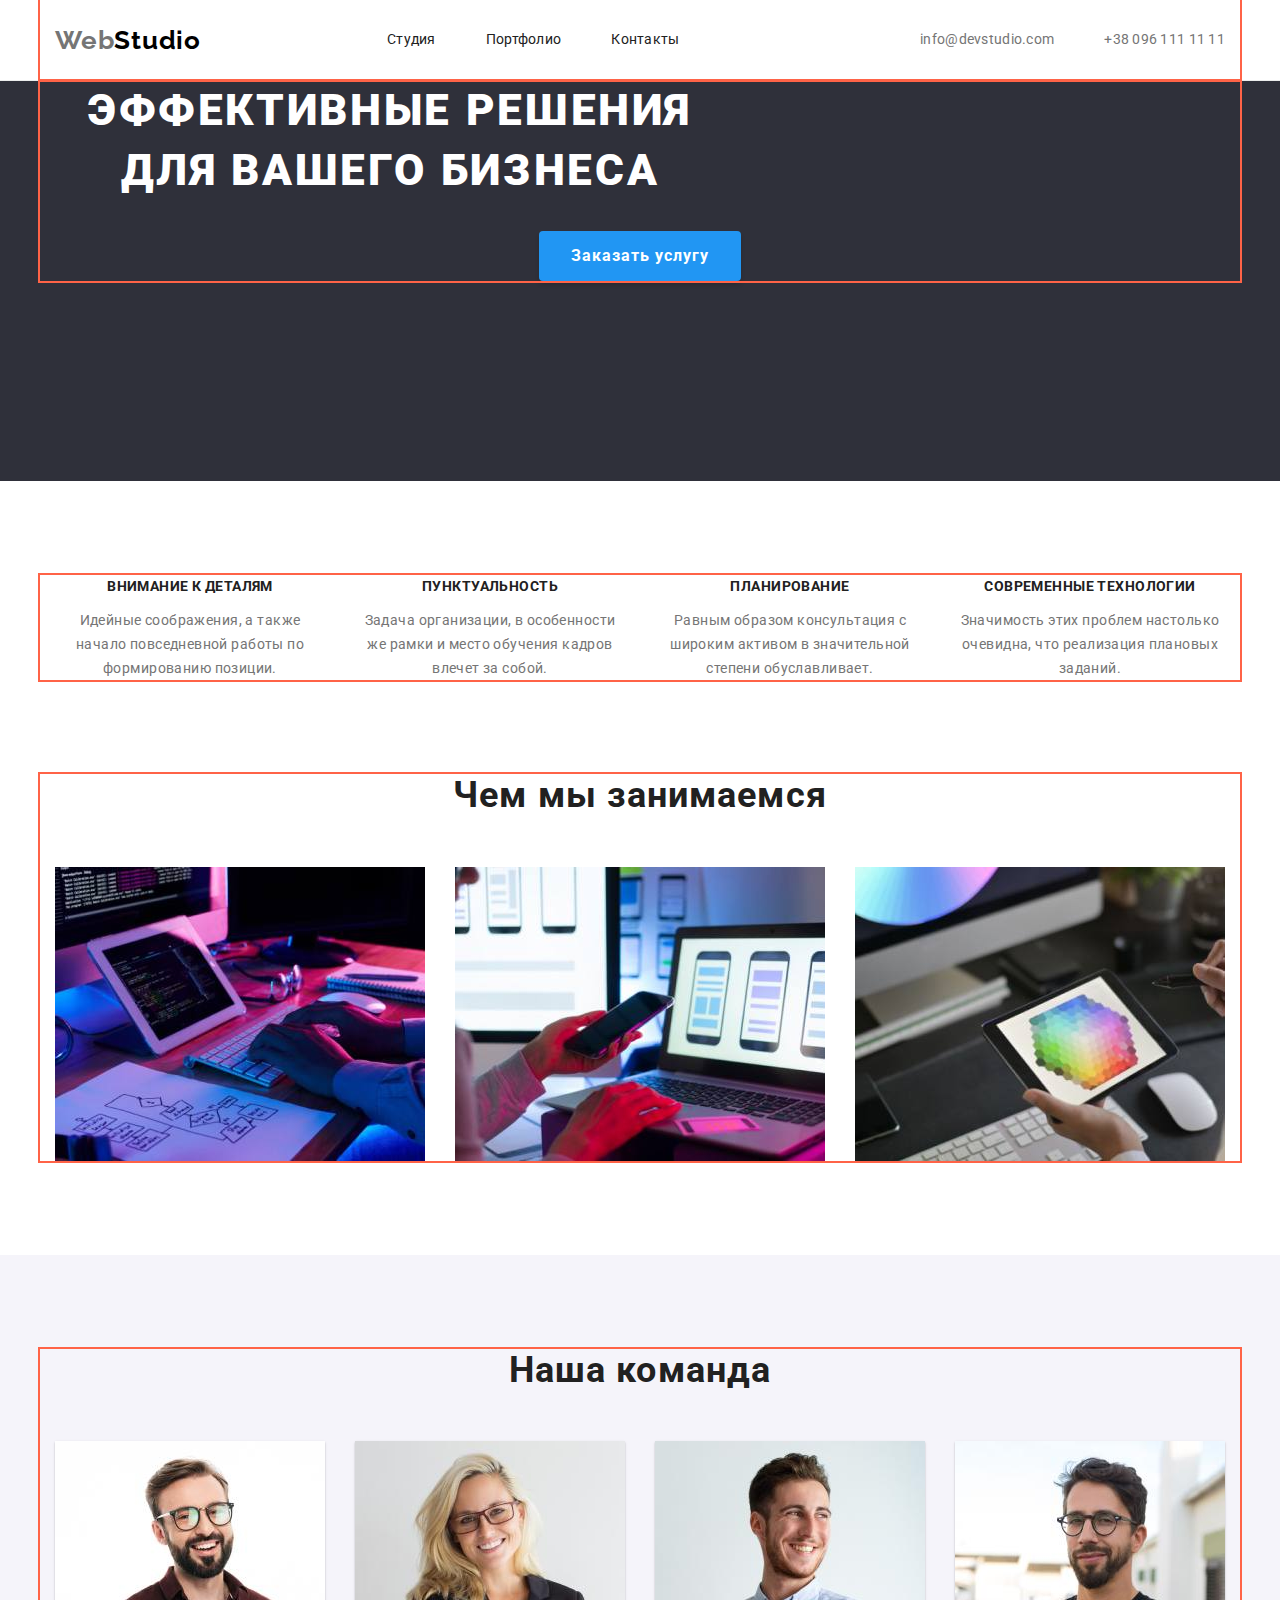
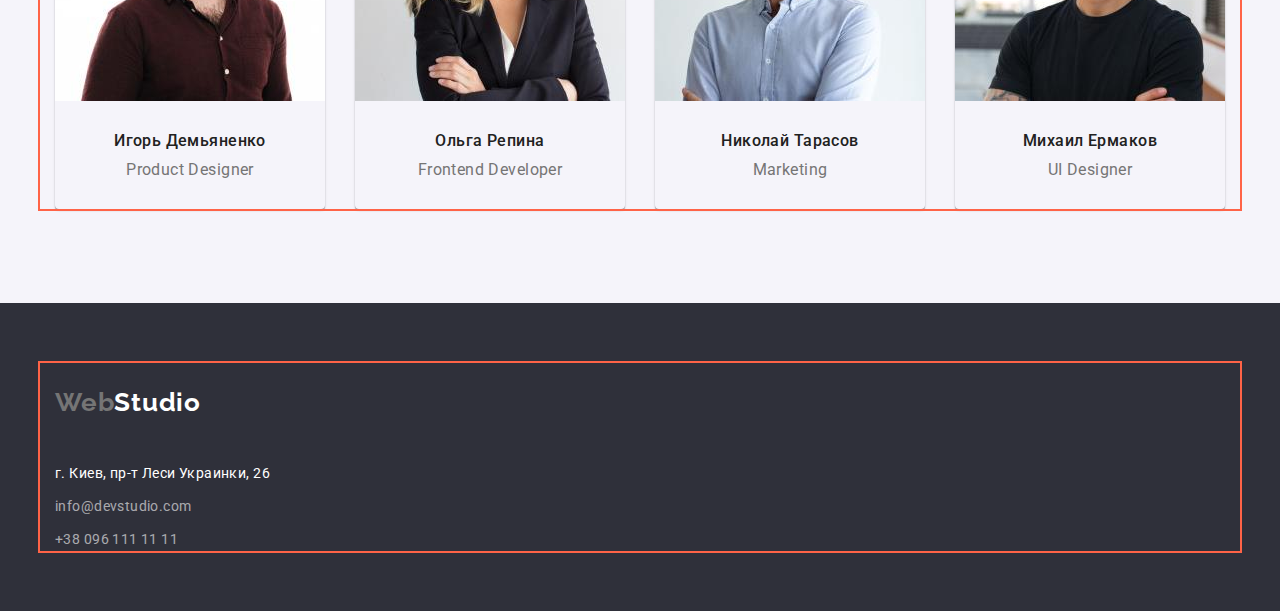
==== commit 064133a2: "asd" ====
--- a/index.html
+++ b/index.html
@@ -28,7 +28,7 @@
   <body>
     <!--Шапка сторінки-->
     <header class="header">
-      <div class="container">
+      <div class="container header-container">
         <nav class="nav header-container">
           <a class="logo link" href="./index.html">Web<span class="header-logo">Studio</span></a>
           <ul class="list site-nav">
@@ -36,27 +36,27 @@
             <li class="item"><a class="link" href="./portfolio.html">Портфолио</a></li>
             <li class="item"><a class="link" href="#contacts">Контакты</a></li>
           </ul>
-          <ul class="list header-link">
-            <li class="item">
-              <a
-                class="link"
-                href="mailto:info@devstudio.com"
-                title="написать эмейл на info@devstudio.com>info@devstudio.com"
-                >info@devstudio.com</a
-              >
-            </li>
-            <li class="item">
-              <a class="link" href="tel:+380961111111" title="позвонить на +380961111111"
-                >+38 096 111 11 11</a
-              >
-            </li>
-          </ul>
         </nav>
+        <ul class="list header-link">
+          <li class="item">
+            <a
+              class="link"
+              href="mailto:info@devstudio.com"
+              title="написать эмейл на info@devstudio.com>info@devstudio.com"
+              >info@devstudio.com</a
+            >
+          </li>
+          <li class="item">
+            <a class="link" href="tel:+380961111111" title="позвонить на +380961111111"
+              >+38 096 111 11 11</a
+            >
+          </li>
+        </ul>
       </div>
     </header>
     <main class="index-main">
       <!-- hero -->
-      <section class="hero section">
+      <section class="hero">
         <div class="container">
           <h1 class="hero-title">Эффективные решения для вашего бизнеса</h1>
           <button class="hero-btn" type="button">Заказать услугу</button>
--- a/css/style.css
+++ b/css/style.css
@@ -12,6 +12,7 @@
 	--logo-font-family: "Raleway", sans-serif;
 	--btn-hover: #188CE8;
 	--light-grey-bgc: #F5F4FA;
+	--header-border-clr:#ECECEC;
 }
 
 /* visually-hidden */
@@ -115,7 +116,12 @@
 
 /* header */
 .header {
+<<<<<<< Updated upstream
 	border-bottom: 1px solid #ECECEC;
+=======
+	background-color: var(--primary-white);
+	border-bottom: 1px solid var(--header-border-clr);
+>>>>>>> Stashed changes
 	font-weight: 500;
 	font-size: 14px;
 	line-height: 1.14;
@@ -124,8 +130,15 @@
 }
 
 .logo {
+<<<<<<< Updated upstream
 	margin-right: 93px;
 	display: block;
+=======
+	display: inline-block;
+	padding-top: 24px;
+	padding-bottom: 24px;
+
+>>>>>>> Stashed changes
 	color: var(--accent);
 
 	font-family: var(--logo-font-family);
@@ -134,7 +147,7 @@
 	line-height: 1.19;
 	letter-spacing: 0.03em;
 }
-
+.header .logo{margin-right: 93px;}
 .header-logo {
 	color: var(--logo-bl);
 	margin-right: 93px;
@@ -153,6 +166,11 @@
 .header-container {
 	display: flex;
 	align-items: center;
+<<<<<<< Updated upstream
+=======
+
+
+>>>>>>> Stashed changes
 }
 
 .site-nav {
@@ -225,13 +243,21 @@
 }
 
 .hero {
+<<<<<<< Updated upstream
 	padding-top: 200px;
 	padding-bottom: 200px;
+=======
+
+	padding-top:200px;
+	padding-bottom: 200px;
+
+>>>>>>> Stashed changes
 	text-align: center;
 	background-color: var(--dark-background);
 }
 
 .hero-title {
+	max-width: 640px;
 	display: inline-block;
 	max-width: 670px;
 	margin-bottom: 30px;
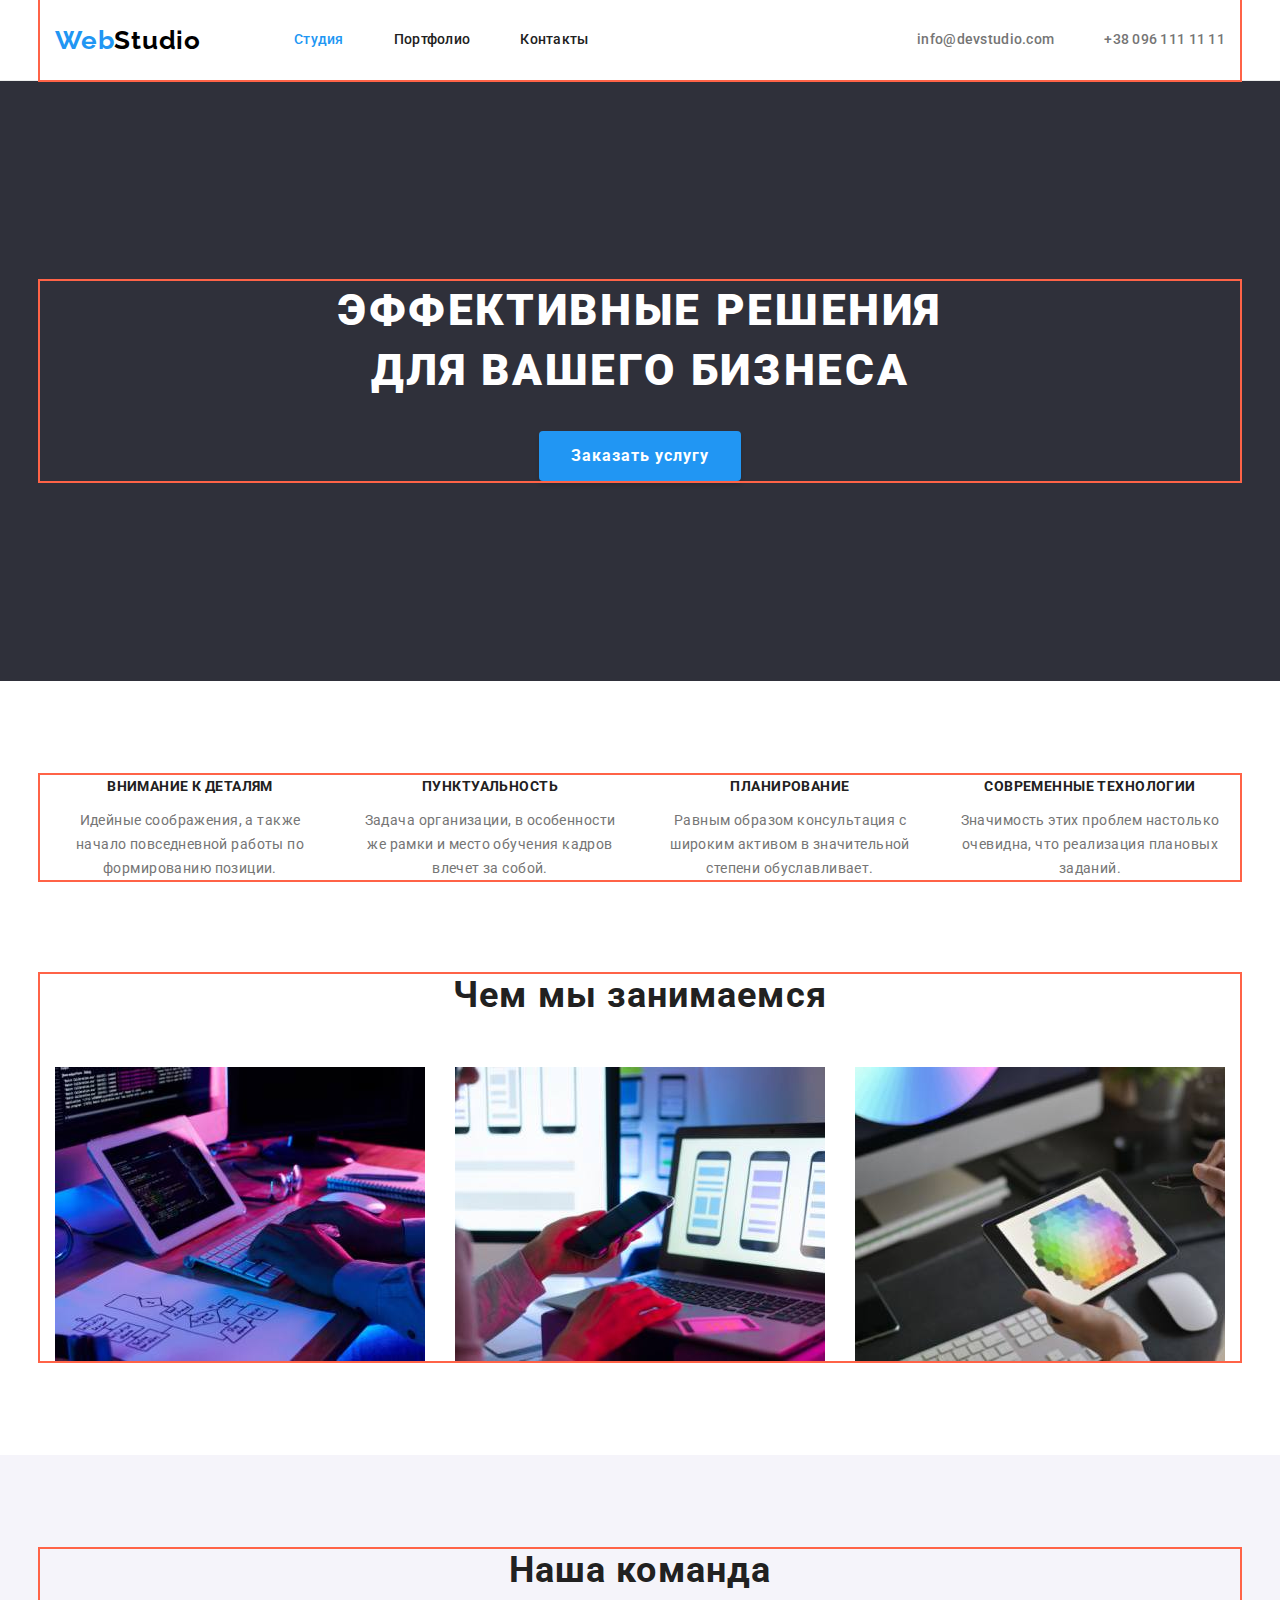
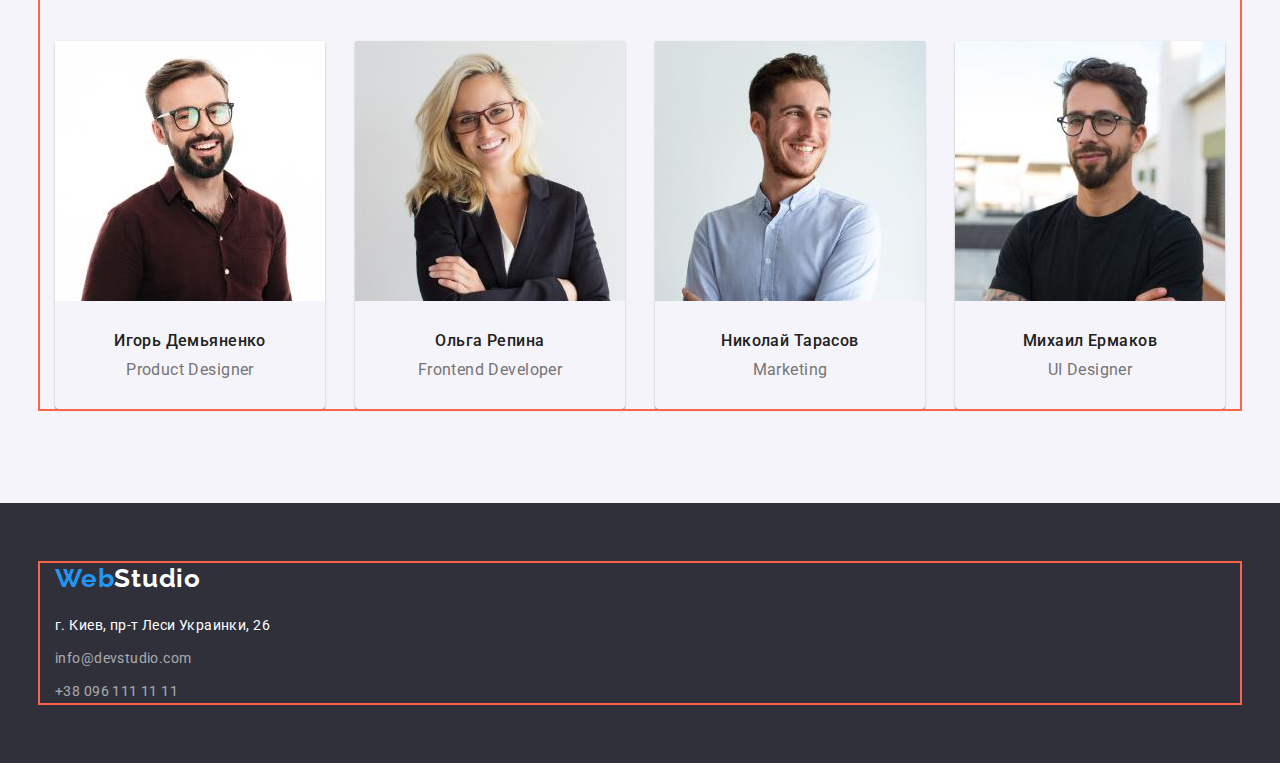
==== commit 02b263a7: "changes" ====
--- a/index.html
+++ b/index.html
@@ -32,7 +32,7 @@
         <nav class="nav header-container">
           <a class="logo link" href="./index.html">Web<span class="header-logo">Studio</span></a>
           <ul class="list site-nav">
-            <li class="item"><a class="link" href="./index.html">Студия</a></li>
+            <li class="item"><a class="link current-page" href="./index.html">Студия</a></li>
             <li class="item"><a class="link" href="./portfolio.html">Портфолио</a></li>
             <li class="item"><a class="link" href="#contacts">Контакты</a></li>
           </ul>
--- a/css/style.css
+++ b/css/style.css
@@ -12,7 +12,8 @@
 	--logo-font-family: "Raleway", sans-serif;
 	--btn-hover: #188CE8;
 	--light-grey-bgc: #F5F4FA;
-	--header-border-clr:#ECECEC;
+	--header-border-clr: #ECECEC;
+	--portfolio-card-border-clr:#EEEEEE;
 }
 
 /* visually-hidden */
@@ -80,7 +81,8 @@
 
 img {
 	display: block;
-	padding: 0;
+	height: auto;
+	max-width: 100%;
 }
 
 h1,
@@ -94,9 +96,6 @@
 	margin: 0;
 }
 
-img {
-	display: block;
-}
 
 .link {
 	text-decoration: none;
@@ -116,12 +115,7 @@
 
 /* header */
 .header {
-<<<<<<< Updated upstream
-	border-bottom: 1px solid #ECECEC;
-=======
-	background-color: var(--primary-white);
 	border-bottom: 1px solid var(--header-border-clr);
->>>>>>> Stashed changes
 	font-weight: 500;
 	font-size: 14px;
 	line-height: 1.14;
@@ -130,27 +124,23 @@
 }
 
 .logo {
-<<<<<<< Updated upstream
-	margin-right: 93px;
-	display: block;
-=======
-	display: inline-block;
-	padding-top: 24px;
-	padding-bottom: 24px;
-
->>>>>>> Stashed changes
+	display: block;
 	color: var(--accent);
-
 	font-family: var(--logo-font-family);
 	font-weight: 700;
 	font-size: 26px;
 	line-height: 1.19;
 	letter-spacing: 0.03em;
 }
-.header .logo{margin-right: 93px;}
+
+.header .logo {
+	margin-right: 93px;
+	padding-top: 24px;
+	padding-bottom: 24px;
+}
+
 .header-logo {
 	color: var(--logo-bl);
-	margin-right: 93px;
 }
 
 .site-nav .link {
@@ -166,11 +156,6 @@
 .header-container {
 	display: flex;
 	align-items: center;
-<<<<<<< Updated upstream
-=======
-
-
->>>>>>> Stashed changes
 }
 
 .site-nav {
@@ -199,7 +184,6 @@
 	display: block;
 	padding-top: 32px;
 	padding-bottom: 32px;
-
 	color: var(--page-grey);
 
 }
@@ -243,15 +227,8 @@
 }
 
 .hero {
-<<<<<<< Updated upstream
 	padding-top: 200px;
 	padding-bottom: 200px;
-=======
-
-	padding-top:200px;
-	padding-bottom: 200px;
-
->>>>>>> Stashed changes
 	text-align: center;
 	background-color: var(--dark-background);
 }
@@ -284,13 +261,9 @@
 
 }
 
-
-
 .features .title {
 	margin-top: 0;
 	margin-bottom: 10px;
-
-
 	font-weight: 700;
 	font-size: 14px;
 	text-transform: uppercase;
@@ -299,20 +272,11 @@
 
 .features p {
 	margin-top: 0;
-
-
-}
-
-.features .list {
-	display: flex;
-	flex-wrap: wrap;
-
-
-}
+}
+
 
 .features .item {
 	width: calc((100% - 3 * 30px) / 4);
-	gap: 30px;
 }
 
 
@@ -335,12 +299,10 @@
 /* team-section styles */
 .team {
 	background-color: var(--light-grey-bgc);
-	margin-bottom: 0;
 }
 
 .team-title,
-.team-text,
-.team-img {
+.team-text {
 	font-size: 16px;
 	line-height: 1.19;
 }
@@ -364,10 +326,8 @@
 	margin-bottom: 10px;
 }
 
-
 /* Portfolio-page styles */
 .portfolio {
-
 	text-align: left;
 }
 
@@ -400,7 +360,7 @@
 .filter-list {
 	display: flex;
 	justify-content: center;
-	margin-bottom: 34px;
+	margin-bottom: 50px;
 }
 
 .filter-list .item {
@@ -411,26 +371,30 @@
 	margin-left: 8px;
 }
 
-.portfolio-list {
-	display: flex;
-	flex-wrap: wrap;
 	/* justify-content: space-between;  робить дирку в разі іншої кількості елементів*/
-}
-.hover-text{display: none	;}
-.portfolio-list li {
-	width: calc((100% - 60px) / 3);
-
-	
-
-}
-.card-description{
-border: 1px solid #EEEEEE;
-border-top: none;
-padding: 20px 24px;
-}
-.subtitle{
+
+
+.hover-text {
+	display: none;
+}
+
+.portfolio-item {
+	flex-basis: calc((100% - 60px) / 3);
+
+
+
+}
+
+.card-description {
+	border: 1px solid var(--portfolio-card-border-clr);
+	border-top: none;
+	padding: 20px 24px;
+}
+
+.subtitle {
 	margin-bottom: 4px;
 }
+
 /* крайні праві і нижні маржини */
 
 /* 
@@ -506,8 +470,6 @@
 }
 
 .address {
-	display: flex;
-	flex-direction: column;
 	font-style: inherit;
 	color: var(--transparent-white);
 }
@@ -518,4 +480,8 @@
 
 .address-item:not(:last-child) {
 	margin-bottom: 9px;
+}
+
+.site-nav .current-page {
+	color: var(--accent);
 }